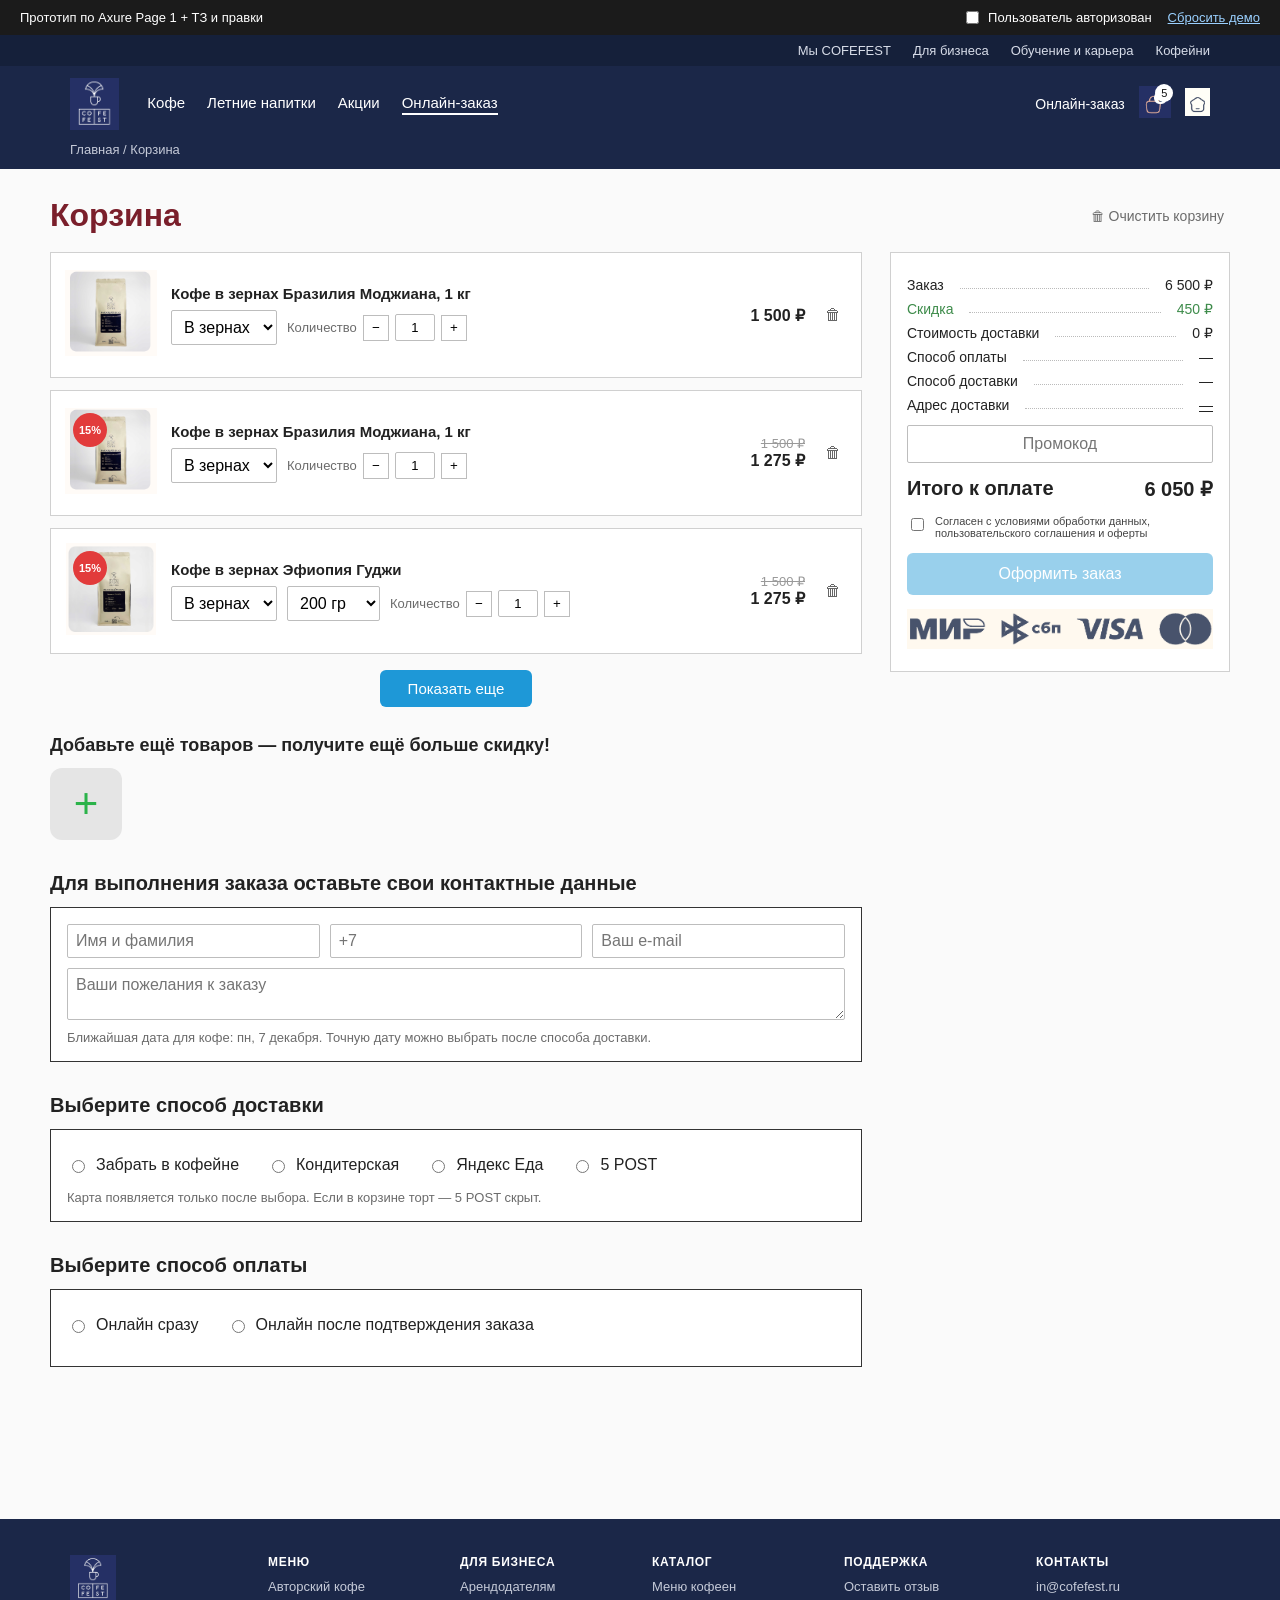
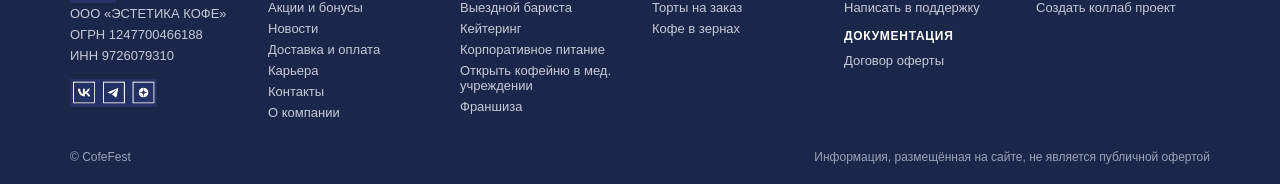
==== cart.html @ 0807df7b "first" ====
<!DOCTYPE html>
<html lang="ru">
<head>
  <meta charset="UTF-8">
  <meta name="viewport" content="width=device-width, initial-scale=1">
  <title>Корзина — CofeFest</title>
  <link rel="stylesheet" href="css/styles.css">
</head>
<body>
  <div class="ax-bar">
    <span>Прототип по Axure Page 1 + ТЗ и правки</span>
    <label><input type="checkbox" id="loggedToggle"> Пользователь авторизован</label>
    <a href="cart.html" id="resetDemo">Сбросить демо</a>
  </div>

  <div class="topbar">
    <div class="wrap">
      <a href="index.html">Мы COFEFEST</a>
      <a href="#">Для бизнеса</a>
      <a href="#">Обучение и карьера</a>
      <a href="#">Кофейни</a>
    </div>
  </div>

  <header class="site-header">
    <div class="wrap">
      <div class="header-main">
        <a class="brand" href="index.html"><img src="assets/logo.png" alt="CofeFest"></a>
        <nav class="main-nav">
          <a href="#">Кофе</a>
          <a href="#">Летние напитки</a>
          <a href="#">Акции</a>
          <a class="active" href="cart.html">Онлайн-заказ</a>
        </nav>
        <div class="header-tools">
          <a class="online-order" href="cart.html">Онлайн-заказ</a>
          <a class="cart-link" href="cart.html">
            <img src="assets/cart-icon.png" alt="Корзина">
            <span class="badge" data-cart-count>0</span>
          </a>
          <a href="index.html"><img src="assets/home-icon.png" alt="Главная"></a>
        </div>
      </div>
      <div class="crumb"><a href="index.html">Главная</a> / Корзина</div>
    </div>
  </header>

  <main class="page wrap">
    <div class="cart-head">
      <h1 class="page-title">Корзина</h1>
      <button class="clear-cart" id="clearCart" type="button">🗑 Очистить корзину</button>
    </div>

    <div class="layout">
      <div>
        <div id="items"></div>
        <button class="show-more hidden" id="showMore" type="button">Показать еще</button>

        <section class="upsell">
          <h2>Добавьте ещё товаров — получите ещё больше скидку!</h2>
          <button class="plus-tile" id="openUpsell" type="button">+</button>
        </section>

        <section class="block" id="contactsBlock">
          <h2>Для выполнения заказа оставьте свои контактные данные</h2>
          <div class="box">
            <div class="grid-3">
              <div class="field"><input id="name" placeholder="Имя и фамилия" required></div>
              <div class="field"><input id="phone" placeholder="+7" required></div>
              <div class="field"><input id="email" type="email" placeholder="Ваш e-mail" required></div>
            </div>
            <div class="field">
              <textarea id="wishes" placeholder="Ваши пожелания к заказу"></textarea>
            </div>
            <p class="hint" id="nearestHint"></p>
            <div id="attachBlock" class="hidden">
              <button class="attach" type="button" onclick="document.getElementById('fileInput').click()">📎 Прикрепить файлы для декора</button>
              <input id="fileInput" type="file" accept=".png,.jpg,.jpeg,.pdf" multiple hidden>
              <p class="hint" id="fileList"></p>
            </div>
          </div>
        </section>

        <section class="block" id="deliveryBlock">
          <h2>Выберите способ доставки</h2>
          <div class="box">
            <div class="methods" id="deliveryMethods"></div>
            <p class="hint">Карта появляется только после выбора. Если в корзине торт — 5 POST скрыт.</p>
            <div id="deliveryExtra"></div>
          </div>
        </section>

        <section class="block" id="paymentBlock">
          <h2>Выберите способ оплаты</h2>
          <div class="box">
            <div class="methods">
              <label class="method">
                <input type="radio" name="payment" value="online_now">
                Онлайн сразу
              </label>
              <label class="method">
                <input type="radio" name="payment" value="online_after">
                Онлайн после подтверждения заказа
              </label>
            </div>
          </div>
          <p class="error" id="formError"></p>
        </section>
      </div>

      <aside id="sidebar" class="sidebar"></aside>
    </div>
  </main>

  <footer class="site-footer">
    <div class="wrap">
      <div class="footer-grid">
        <div>
          <img src="assets/logo.png" alt="CofeFest" style="height:48px">
          <p>ООО «ЭСТЕТИКА КОФЕ»</p>
          <p>ОГРН 1247700466188</p>
          <p>ИНН 9726079310</p>
          <img src="assets/social.png" alt="" style="height:28px;margin-top:10px">
        </div>
        <div>
          <h3>МЕНЮ</h3>
          <a href="#">Авторский кофе</a>
          <a href="#">Акции и бонусы</a>
          <a href="#">Новости</a>
          <a href="#">Доставка и оплата</a>
          <a href="#">Карьера</a>
          <a href="#">Контакты</a>
          <a href="#">О компании</a>
        </div>
        <div>
          <h3>ДЛЯ БИЗНЕСА</h3>
          <a href="#">Арендодателям</a>
          <a href="#">Выездной бариста</a>
          <a href="#">Кейтеринг</a>
          <a href="#">Корпоративное питание</a>
          <a href="#">Открыть кофейню в мед. учреждении</a>
          <a href="#">Франшиза</a>
        </div>
        <div>
          <h3>КАТАЛОГ</h3>
          <a href="#">Меню кофеен</a>
          <a href="#">Торты на заказ</a>
          <a href="#">Кофе в зернах</a>
        </div>
        <div>
          <h3>ПОДДЕРЖКА</h3>
          <a href="#">Оставить отзыв</a>
          <a href="#">Написать в поддержку</a>
          <h3 style="margin-top:14px">ДОКУМЕНТАЦИЯ</h3>
          <a href="#">Договор оферты</a>
        </div>
        <div>
          <h3>КОНТАКТЫ</h3>
          <p>in@cofefest.ru</p>
          <a href="#">Создать коллаб проект</a>
        </div>
      </div>
      <div class="legal">
        <span>© CofeFest</span>
        <span>Информация, размещённая на сайте, не является публичной офертой</span>
      </div>
    </div>
  </footer>

  <div class="modal" id="upsellModal">
    <div class="modal-card">
      <button class="close" id="closeUpsell" type="button">×</button>
      <h2>Акции и распродажа</h2>
      <p class="hint">Карусель. Добавьте «Торты на заказ», чтобы проверить файлы для декора и скрытие 5 POST.</p>
      <div class="carousel">
        <button class="nav-arrow" id="prevSlide" type="button">‹</button>
        <div class="carousel-track" id="carouselTrack"></div>
        <button class="nav-arrow" id="nextSlide" type="button">›</button>
      </div>
    </div>
  </div>

  <script src="js/app.js"></script>
  <script>
    CartApp.bindCart();
    CartApp.renderAll();
  </script>
</body>
</html>
---- css/styles.css ----
:root {
  --navy: #1b2748;
  --navy-2: #15203a;
  --burgundy: #7a1f2b;
  --blue: #1e98d7;
  --blue-hover: #1780b8;
  --green: #3d8b4a;
  --text: #222;
  --muted: #6b6b6b;
  --line: #d0d0d0;
  --bg: #fff;
  --soft: #f6f6f6;
  --danger: #c0392b;
  --shadow: 0 8px 24px rgba(0, 0, 0, .08);
  --radius: 6px;
  --max: 1180px;
}

* { box-sizing: border-box; }
html { scroll-behavior: smooth; }
body {
  margin: 0;
  font-family: Arial, Helvetica, sans-serif;
  color: var(--text);
  background: #fafafa;
}

.ax-bar {
  background: #1b1b1b;
  color: #fff;
  font-size: 13px;
  display: flex;
  justify-content: flex-end;
  align-items: center;
  flex-wrap: wrap;
  gap: 16px;
  padding: 8px 20px;
}
.ax-bar span:first-child { margin-right: auto; }
.ax-bar a { color: #9ad0ff; }
.ax-bar label { display: flex; align-items: center; gap: 6px; cursor: pointer; }

.topbar {
  background: var(--navy-2);
  color: #d7dce8;
  font-size: 13px;
}
.topbar .wrap {
  display: flex;
  justify-content: flex-end;
  gap: 22px;
  padding: 8px 20px;
}
.topbar a { color: #d7dce8; text-decoration: none; }
.topbar a:hover { color: #fff; }

.site-header {
  background: var(--navy);
  color: #fff;
  padding: 12px 0 0;
}
.header-main {
  display: flex;
  align-items: center;
  gap: 28px;
  padding-bottom: 12px;
}
.brand img { height: 52px; display: block; }
.main-nav { display: flex; gap: 22px; flex: 1; }
.main-nav a { color: #fff; text-decoration: none; font-size: 15px; }
.main-nav a.active { border-bottom: 2px solid #fff; padding-bottom: 2px; }
.header-tools { display: flex; align-items: center; gap: 14px; }
.header-tools img { height: 28px; }
.online-order { color: #fff; text-decoration: none; font-size: 14px; white-space: nowrap; }
.cart-link { position: relative; display: block; }
.cart-link img { height: 32px; }
.badge {
  position: absolute;
  right: -2px; top: -2px;
  background: #fff;
  color: #111;
  border-radius: 50%;
  min-width: 18px;
  height: 18px;
  display: inline-grid;
  place-items: center;
  font-size: 11px;
}
.crumb {
  color: #c5cad8;
  font-size: 13px;
  padding: 0 0 12px;
}
.crumb a { color: #c5cad8; text-decoration: none; }

.site-footer {
  background: var(--navy);
  color: #d7dce8;
  padding: 36px 0 20px;
  font-size: 13px;
  margin-top: 40px;
}
.footer-grid {
  display: grid;
  grid-template-columns: 180px repeat(5, 1fr);
  gap: 18px;
}
.site-footer h3 {
  color: #fff;
  font-size: 12px;
  letter-spacing: .06em;
  margin: 0 0 10px;
}
.site-footer a, .site-footer p { color: #c5cad8; text-decoration: none; display: block; margin: 0 0 6px; }
.site-footer .legal { margin-top: 24px; font-size: 12px; color: #9aa3b8; display: flex; justify-content: space-between; gap: 16px; }

.wrap { max-width: var(--max); margin: 0 auto; padding: 0 20px; }
.page { padding: 28px 0 80px; }

h1.page-title {
  margin: 0;
  color: var(--burgundy);
  font-size: 32px;
  font-weight: 700;
}

.cart-head {
  display: flex;
  justify-content: space-between;
  align-items: center;
  margin-bottom: 18px;
}
.clear-cart {
  background: none;
  border: 0;
  color: var(--muted);
  cursor: pointer;
  display: flex;
  align-items: center;
  gap: 6px;
  font-size: 14px;
}
.clear-cart:hover { color: var(--danger); }

.layout {
  display: grid;
  grid-template-columns: minmax(0, 1fr) 340px;
  gap: 28px;
  align-items: start;
}

.item {
  border: 1px solid var(--line);
  background: #fff;
  padding: 14px;
  display: grid;
  grid-template-columns: 92px minmax(0, 1fr) auto auto;
  gap: 14px;
  align-items: center;
  margin-bottom: 12px;
}
.item img {
  width: 92px; height: 92px;
  object-fit: contain;
  background: #fff;
}
.item-title { font-weight: 700; margin: 0 0 8px; font-size: 15px; }
.item-controls { display: flex; flex-wrap: wrap; gap: 10px; align-items: center; }
.item-controls select, .field input, .field textarea, .promo input, .qty input {
  border: 1px solid #bdbdbd;
  border-radius: 2px;
  padding: 7px 8px;
  font: inherit;
  background: #fff;
}
.qty { display: flex; align-items: center; gap: 6px; font-size: 13px; color: var(--muted); }
.qty button {
  width: 26px; height: 26px;
  border: 1px solid #bdbdbd;
  background: #fff;
  cursor: pointer;
}
.qty input { width: 40px; text-align: center; padding: 5px; }
.price-col { text-align: right; min-width: 90px; }
.price { font-weight: 700; font-size: 16px; }
.old { color: #999; text-decoration: line-through; font-size: 13px; display: block; }
.sale-badge {
  position: absolute;
  top: 8px; left: 8px;
  background: #e23b3b;
  color: #fff;
  width: 34px; height: 34px;
  border-radius: 50%;
  display: grid;
  place-items: center;
  font-size: 11px;
  font-weight: 700;
}
.thumb { position: relative; }
.icon-btn {
  background: none;
  border: 0;
  cursor: pointer;
  color: #666;
  font-size: 16px;
}

.show-more {
  display: block;
  margin: 16px auto 8px;
  background: var(--blue);
  color: #fff;
  border: 0;
  border-radius: 6px;
  padding: 10px 28px;
  font-size: 15px;
  cursor: pointer;
}
.show-more:hover { background: var(--blue-hover); }

.upsell {
  margin: 28px 0 8px;
}
.upsell h2 { font-size: 18px; margin: 0 0 12px; }
.plus-tile {
  width: 72px; height: 72px;
  background: #e5e5e5;
  border-radius: 12px;
  border: 0;
  color: #2bb34a;
  font-size: 42px;
  cursor: pointer;
  line-height: 1;
}

.block { margin: 32px 0; }
.block h2 { font-size: 20px; margin: 0 0 12px; }
.box {
  border: 1px solid #333;
  background: #fff;
  padding: 16px;
}
.grid-3 {
  display: grid;
  grid-template-columns: repeat(3, 1fr);
  gap: 10px;
  margin-bottom: 10px;
}
.grid-2 { display: grid; grid-template-columns: 1fr 1fr; gap: 10px; }
.field input, .field textarea { width: 100%; }
.field textarea { min-height: 42px; resize: vertical; }
.date-btn, .attach {
  display: inline-flex;
  align-items: center;
  gap: 8px;
  background: none;
  border: 0;
  cursor: pointer;
  font: inherit;
  padding: 8px 0;
}
.attach { text-decoration: underline; color: #1a5f9e; }
.hint { font-size: 13px; color: var(--muted); margin: 6px 0 0; }
.error { color: var(--danger); font-size: 13px; margin-top: 6px; }

.methods {
  display: flex;
  flex-wrap: wrap;
  gap: 18px 28px;
  margin: 10px 0 16px;
}
.method {
  display: flex;
  align-items: center;
  gap: 8px;
  cursor: pointer;
}
.method input { accent-color: #555; }

.subbox {
  border: 1px solid var(--line);
  padding: 14px;
  background: #fff;
  margin-top: 8px;
}
.map-wrap {
  margin-top: 12px;
  position: relative;
  border: 1px solid var(--line);
  overflow: hidden;
}
.map-wrap img { width: 100%; display: block; min-height: 280px; object-fit: cover; }
.pin {
  position: absolute;
  transform: translate(-50%, -100%);
  cursor: pointer;
  background: none;
  border: 0;
  padding: 0;
}
.pin span {
  display: block;
  width: 22px; height: 22px;
  background: #e8a38a;
  color: #fff;
  border-radius: 50% 50% 50% 0;
  transform: rotate(-45deg);
  box-shadow: 0 2px 6px rgba(0,0,0,.25);
}
.pin.active span { background: #1a7a72; }
.pin-label {
  position: absolute;
  left: 50%;
  top: -28px;
  transform: translateX(-50%);
  background: #111;
  color: #fff;
  font-size: 11px;
  padding: 2px 6px;
  border-radius: 3px;
  white-space: nowrap;
  display: none;
}
.pin:hover .pin-label, .pin.active .pin-label { display: block; }

.sidebar {
  border: 1px solid var(--line);
  background: #fff;
  padding: 16px 16px 18px;
  position: sticky;
  top: 16px;
}
.row {
  display: flex;
  justify-content: space-between;
  gap: 10px;
  font-size: 14px;
  margin: 8px 0;
}
.row .dots {
  flex: 1;
  border-bottom: 1px dotted #bbb;
  margin: 0 6px 4px;
}
.row.green { color: var(--green); }
.row a { color: inherit; }
.promo { margin: 12px 0; }
.promo input { width: 100%; text-align: center; padding: 9px; }
.promo-msg { font-size: 13px; margin-top: 6px; }
.total {
  display: flex;
  justify-content: space-between;
  font-size: 20px;
  font-weight: 700;
  margin: 14px 0;
}
.agree {
  display: flex;
  gap: 8px;
  align-items: flex-start;
  font-size: 11px;
  color: #444;
  margin: 10px 0 14px;
}
.cta {
  width: 100%;
  background: var(--blue);
  color: #fff;
  border: 0;
  border-radius: 6px;
  padding: 12px;
  font-size: 16px;
  cursor: pointer;
}
.cta:hover { background: var(--blue-hover); }
.cta:disabled { opacity: .45; cursor: not-allowed; }
.pay-logos { width: 100%; margin-top: 14px; opacity: .9; }

.modal {
  position: fixed;
  inset: 0;
  background: rgba(0,0,0,.45);
  display: none;
  align-items: center;
  justify-content: center;
  z-index: 20;
  padding: 20px;
}
.modal.open { display: flex; }
.modal-card {
  background: #fff;
  max-width: 920px;
  width: 100%;
  padding: 20px;
  position: relative;
  box-shadow: var(--shadow);
}
.close {
  position: absolute;
  right: 10px; top: 8px;
  border: 0; background: none;
  font-size: 28px;
  cursor: pointer;
}
.carousel {
  display: flex;
  align-items: center;
  gap: 8px;
}
.carousel-track {
  display: flex;
  gap: 10px;
  overflow: hidden;
  flex: 1;
}
.card {
  flex: 0 0 calc(25% - 8px);
  border: 1px solid var(--line);
  padding: 10px;
  background: #fff;
}
.card img { width: 100%; height: 140px; object-fit: contain; }
.card .t { font-size: 13px; min-height: 36px; margin: 8px 0; }
.card .bottom { display: flex; justify-content: space-between; align-items: center; }
.add-btn {
  border: 1px solid #bbb;
  background: #fff;
  border-radius: 4px;
  padding: 5px 8px;
  cursor: pointer;
  font-size: 12px;
}
.nav-arrow {
  border: 0;
  background: none;
  font-size: 28px;
  cursor: pointer;
}

.home-hero {
  max-width: 720px;
  margin: 60px auto;
  background: #fff;
  border: 1px solid var(--line);
  padding: 40px;
  text-align: center;
}
.home-hero h1 { color: var(--burgundy); }
.success {
  max-width: 560px;
  margin: 50px auto;
  background: #fff;
  border: 1px solid var(--line);
  padding: 32px;
}
.hidden { display: none !important; }
.cal {
  position: absolute;
  background: #fff;
  border: 1px solid var(--line);
  padding: 8px;
  display: grid;
  grid-template-columns: repeat(2, 1fr);
  gap: 6px;
  z-index: 5;
  box-shadow: var(--shadow);
}
.cal button {
  border: 1px solid var(--line);
  background: #fff;
  padding: 6px 8px;
  cursor: pointer;
  font-size: 12px;
}
.cal button:hover, .cal button.active { background: var(--blue); color: #fff; border-color: var(--blue); }

.cake-art {
  width: 92px; height: 92px;
  background: linear-gradient(#f3d6c0, #e8b48a);
  display: grid;
  place-items: center;
  font-size: 36px;
}

@media (max-width: 900px) {
  .layout { grid-template-columns: 1fr; }
  .sidebar { position: static; }
  .item { grid-template-columns: 72px 1fr auto; }
  .price-col { grid-column: 2; text-align: left; }
  .grid-3 { grid-template-columns: 1fr; }
  .card { flex: 0 0 calc(50% - 6px); }
  .main-nav, .topbar { display: none; }
  .footer-grid { grid-template-columns: 1fr 1fr; }
}
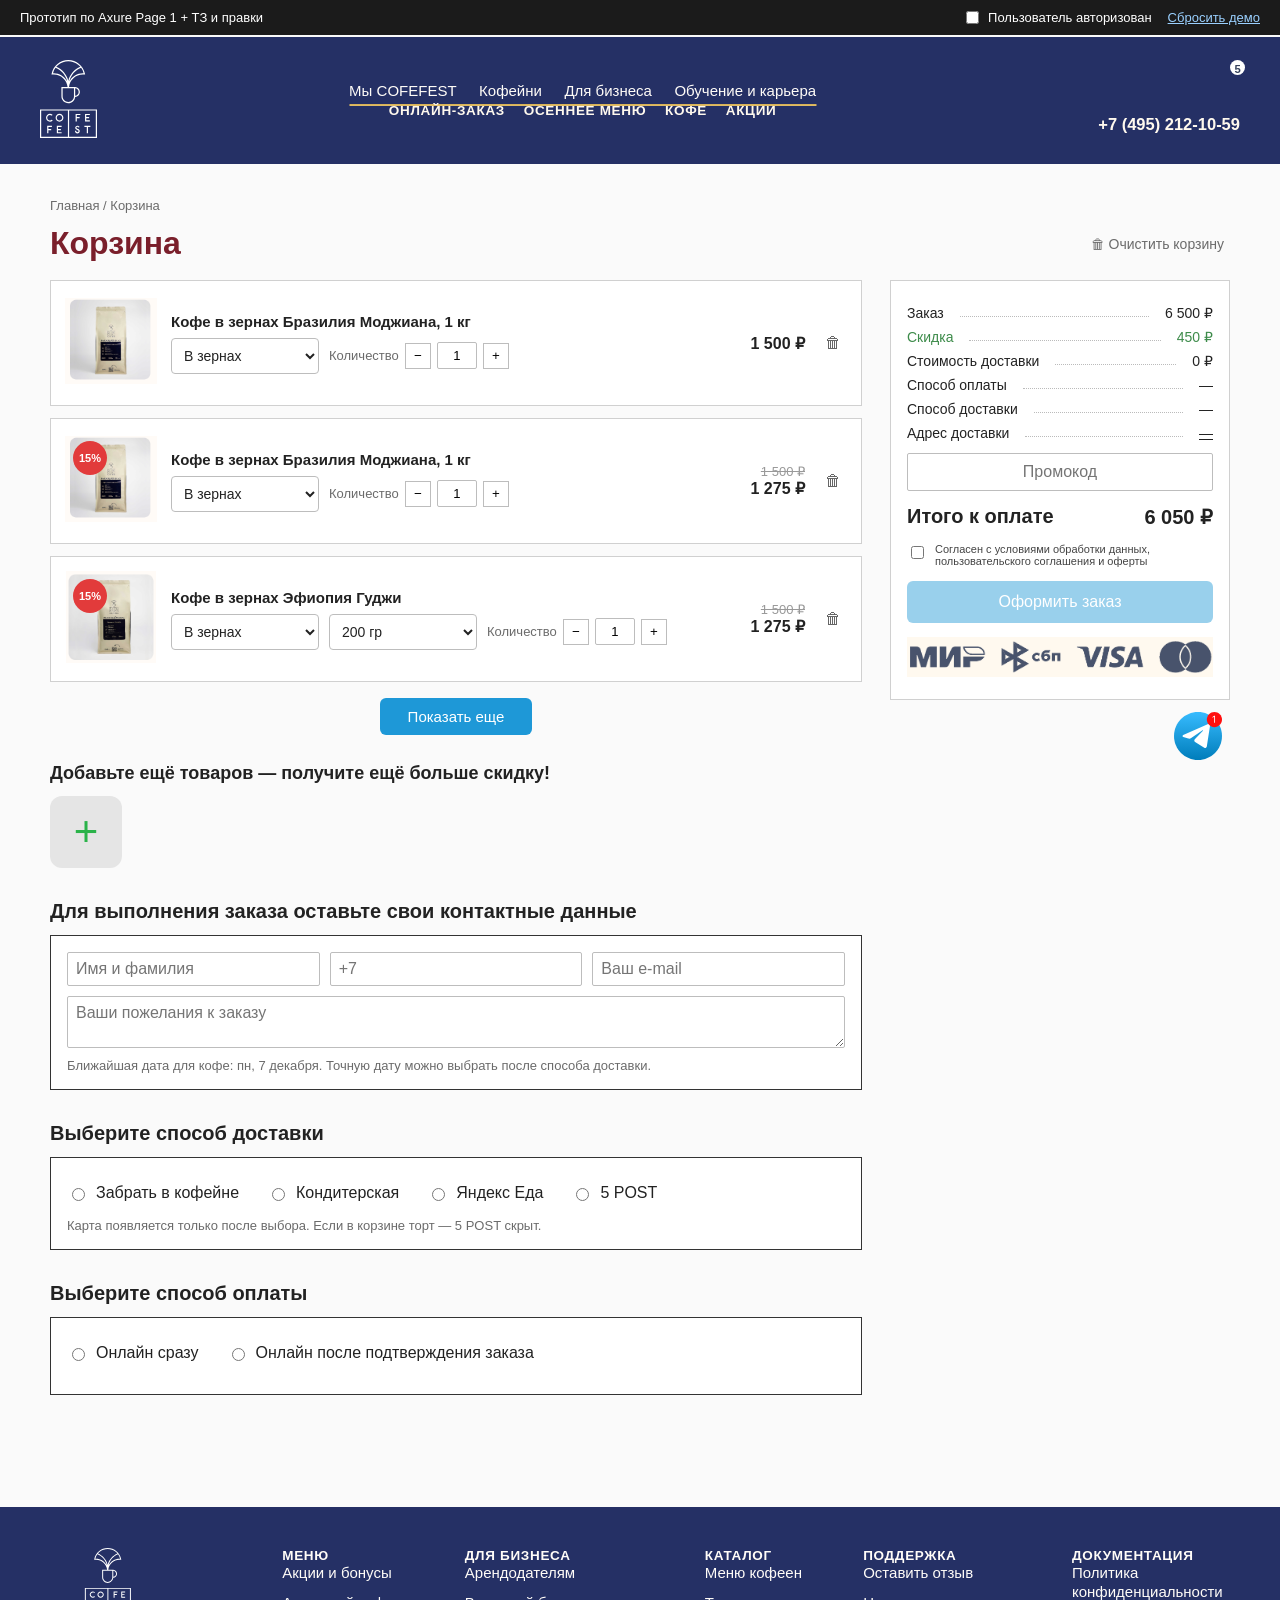
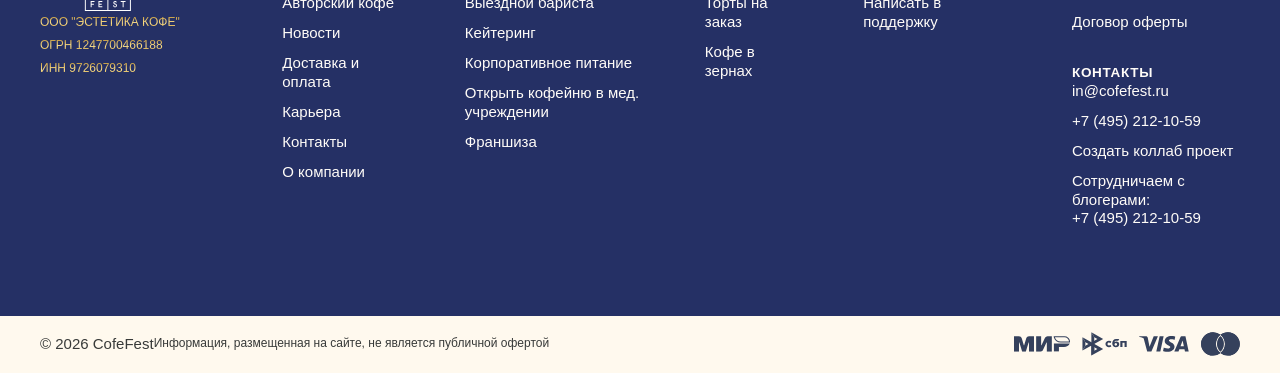
==== commit d1217d90: "Add header and footer components to multiple pages, enhancing layout and navigation" ====
--- a/cart.html
+++ b/cart.html
@@ -5,6 +5,8 @@
   <meta name="viewport" content="width=device-width, initial-scale=1">
   <title>Корзина — CofeFest</title>
   <link rel="stylesheet" href="css/styles.css">
+  <link rel="stylesheet" href="css/header.css">
+  <link rel="stylesheet" href="css/footer.css">
 </head>
 <body>
   <div class="ax-bar">
@@ -13,39 +15,221 @@
     <a href="cart.html" id="resetDemo">Сбросить демо</a>
   </div>
 
-  <div class="topbar">
-    <div class="wrap">
-      <a href="index.html">Мы COFEFEST</a>
-      <a href="#">Для бизнеса</a>
-      <a href="#">Обучение и карьера</a>
-      <a href="#">Кофейни</a>
-    </div>
-  </div>
-
-  <header class="site-header">
-    <div class="wrap">
-      <div class="header-main">
-        <a class="brand" href="index.html"><img src="assets/logo.png" alt="CofeFest"></a>
-        <nav class="main-nav">
-          <a href="#">Кофе</a>
-          <a href="#">Летние напитки</a>
-          <a href="#">Акции</a>
-          <a class="active" href="cart.html">Онлайн-заказ</a>
-        </nav>
-        <div class="header-tools">
-          <a class="online-order" href="cart.html">Онлайн-заказ</a>
-          <a class="cart-link" href="cart.html">
-            <img src="assets/cart-icon.png" alt="Корзина">
-            <span class="badge" data-cart-count>0</span>
-          </a>
-          <a href="index.html"><img src="assets/home-icon.png" alt="Главная"></a>
-        </div>
-      </div>
-      <div class="crumb"><a href="index.html">Главная</a> / Корзина</div>
-    </div>
-  </header>
+<header class="header">
+<div class="container">
+    <button type="button" class="header__burger mobile" alt="Меню" name="Menu">
+        <svg width="28" height="17" viewBox="0 0 28 17" fill="none" xmlns="http://www.w3.org/2000/svg">
+            <path d="M1 8.44336H26" stroke="white" stroke-linecap="round" stroke-linejoin="round"></path>
+            <path d="M1 0.568359H26" stroke="white" stroke-linecap="round" stroke-linejoin="round"></path>
+            <path d="M1 16.3184H26" stroke="white" stroke-linecap="round" stroke-linejoin="round"></path>
+        </svg>
+    </button>
+    <a href="index.html" class="header__logo" title="CofeFest">
+        <svg xmlns="http://www.w3.org/2000/svg" width="57" height="78" viewBox="0 0 57 78" fill="none">
+            <path d="M11.9375 66.957H8.37695V68.9434H11.2021V70.1475H8.37695V73.3701H7.17773V65.751H11.9375V66.957Z" fill="white"></path>
+            <path d="M21.6299 66.9629H18.0332V68.9766H20.8877V70.1904H18.0332V72.1582H21.6299V73.3701H16.8262V65.751H21.6299V66.9629Z" fill="white"></path>
+            <path d="M9.95703 53.7666C10.8598 53.7667 11.7402 54.083 12.4385 54.6562L12.6621 54.8408L11.8125 55.6943L11.6299 55.5518C11.1489 55.1726 10.5698 54.9727 9.95801 54.9727C8.45823 54.9729 7.23828 56.1976 7.23828 57.7031C7.2384 59.2085 8.4583 60.4324 9.95801 60.4326C10.5753 60.4326 11.1842 60.2164 11.667 59.8242V59.8223L11.8486 59.6729L12.6973 60.5254L12.4795 60.7109C11.7738 61.3065 10.8782 61.6356 9.95703 61.6357C7.79554 61.6357 6.0372 59.869 6.03711 57.7012C6.03711 55.5315 7.79548 53.7666 9.95703 53.7666Z" fill="white"></path>
+            <path fill-rule="evenodd" clip-rule="evenodd" d="M19.4961 53.7812C21.6521 53.7812 23.4053 55.5409 23.4053 57.7051C23.405 59.8691 21.65 61.6279 19.4961 61.6279C17.3422 61.6278 15.5881 59.8671 15.5879 57.7051C15.5879 55.541 17.342 53.7814 19.4961 53.7812ZM19.4961 54.9854C18.0018 54.9855 16.7863 56.2062 16.7861 57.7061C16.7861 59.2061 18.0017 60.4276 19.4961 60.4277C20.9905 60.4277 22.207 59.2062 22.207 57.7061C22.2068 56.2061 20.9904 54.9854 19.4961 54.9854Z" fill="white"></path>
+            <path d="M37.376 65.627C38.5443 65.627 39.0514 66.2267 39.4697 66.8408L39.5361 66.9365L38.6514 67.749L38.5703 67.5947C38.3952 67.2618 38.0815 66.8184 37.376 66.8184C36.851 66.8186 36.4259 67.2455 36.4258 67.7725C36.4258 68.2645 36.8842 68.5385 37.3359 68.6885L37.5293 68.7441C38.9425 69.1177 39.7538 69.9793 39.7539 71.1074C39.7539 72.4226 38.6863 73.4922 37.3779 73.4922C36.0679 73.492 35.0029 72.4225 35.0029 71.1074V70.8447H36.1875V71.1074C36.1875 71.7659 36.7202 72.3006 37.376 72.3008C38.032 72.3008 38.5654 71.766 38.5654 71.1074C38.5652 70.331 37.6293 70 37.2256 69.8945C35.9467 69.5579 35.2402 68.8027 35.2402 67.7705C35.2404 66.5888 36.1988 65.6272 37.376 65.627Z" fill="white"></path>
+            <path d="M50.3701 66.9697H47.9854V73.3574H46.7861V66.9697H44.4014V65.7646H50.3701V66.9697Z" fill="white"></path>
+            <path d="M40.3613 55.0977H36.8027V57.085H39.626V58.2891H36.8027V61.5107H35.6016V53.8926H40.3613V55.0977Z" fill="white"></path>
+            <path d="M49.8574 55.1055H46.2607V57.1182H49.1152V58.3311H46.2607V60.2998H49.8574V61.5107H45.0537V53.8926H49.8574V55.1055Z" fill="white"></path>
+            <path fill-rule="evenodd" clip-rule="evenodd" d="M57 49.3936V78H0V49.3936H57ZM1.19922 50.5977V76.7959H27.918V50.5977H1.19922ZM29.1172 50.5977V76.7959H55.8008V50.5977H29.1172Z" fill="white"></path>
+            <path fill-rule="evenodd" clip-rule="evenodd" d="M28.2568 0C36.409 0.000159142 43.4387 5.79714 44.9756 13.7822L44.9736 13.7861L45.1309 14.6035L44.3047 14.5127C43.7999 14.4572 43.2877 14.4297 42.7793 14.4297C35.7051 14.4297 29.6956 19.9271 29.0303 26.9727L34.9131 26.9697C34.9331 26.9698 34.9515 26.9707 34.9697 26.9707L35.1924 26.9805C37.7905 27.1266 39.8827 29.3313 39.8828 31.9541C39.8828 34.5956 37.7739 36.8003 35.1572 36.9297C34.8384 40.4663 31.8519 43.2177 28.3047 43.2178C24.5068 43.2178 21.416 40.115 21.416 36.3008V26.9707H27.5742C26.9106 19.9253 20.9003 14.4278 13.8262 14.4277C13.3176 14.4277 12.8047 14.4552 12.2998 14.5107L11.4746 14.6016L11.6309 13.7842C13.166 5.79701 20.1581 0 28.2568 0ZM22.6396 36.2998C22.6399 39.4349 25.1813 41.9854 28.3047 41.9854C31.4279 41.9852 33.9685 39.4349 33.9688 36.2998V28.1992H22.6396V36.2998ZM35.1924 35.6963C37.1457 35.5538 38.6572 33.9352 38.6572 31.9541C38.6571 29.9713 37.1474 28.3543 35.1924 28.21V35.6963ZM41.1113 7.84473C35.2515 10.1588 30.8531 15.2881 29.3955 21.418C31.9876 16.3862 37.352 13.1147 43.0459 13.2012L43.5957 13.2197C43.1203 11.2906 42.2851 9.48536 41.1113 7.84473ZM15.4844 7.84082C14.3161 9.48145 13.4832 11.2906 13.0078 13.2197C13.145 13.2123 13.2819 13.2068 13.418 13.2031L13.8262 13.1982C19.4206 13.1983 24.6558 16.4551 27.21 21.4141C25.7486 15.2823 21.3479 10.1529 15.4844 7.84082ZM28.2588 1.23047C24.6987 1.23047 21.2064 2.46744 18.4238 4.71289C17.6443 5.34365 16.9179 6.05416 16.2656 6.83105C22.2249 9.30227 26.6829 14.461 28.3047 20.7334C29.9264 14.4648 34.3801 9.30999 40.332 6.83691C39.6741 6.05817 38.944 5.34365 38.1572 4.71289C35.3564 2.46759 31.8426 1.23056 28.2588 1.23047Z" fill="white"></path>
+        </svg>
+    </a>
+    <nav class="header__nav desktop">
+        <ul class="header__top-list">
+            <li class="header__top-list__item">
+                <span class="header__top-list__item-link menu">Мы COFEFEST</span>
+                <nav class="services-popup-list">
+                    <a href="https://cofefest.ru/about-us/" title="О нас"><span>О нас</span></a>
+                    <a href="https://cofefest.ru/news/" title="Новости"><span>Новости</span></a>
+                    <a href="https://cofefest.ru/gallery/" title="Галерея"><span>Галерея</span></a>
+                </nav>
+            </li>
+            <li class="header__top-list__item">
+                <span class="header__top-list__item-link menu">Кофейни</span>
+                <nav class="services-popup-list">
+                    <a href="https://cofefest.ru/menu/" title="Меню"><span>Меню</span></a>
+                    <a href="https://cofefest.ru/menu/avtorskiy-kofe/" title="Авторский кофе"><span>Авторский кофе</span></a>
+                    <a href="https://cofefest.ru/contacts/" title="Наши адреса"><span>Наши адреса</span></a>
+                </nav>
+            </li>
+            <li class="header__top-list__item">
+                <span class="header__top-list__item-link menu">Для бизнеса</span>
+                <nav class="services-popup-list">
+                    <a href="https://cofefest.ru/events/cupping/" title="Каппинг"><span>Каппинг</span></a>
+                    <a href="https://cofefest.ru/business/" title="Для бизнеса"><span>Для бизнеса</span></a>
+                    <a href="https://cofefest.ru/services/franchise/" title="Франшиза"><span>Франшиза</span></a>
+                    <a href="https://cofefest.ru/services/coffee_wholesale/" title="Кофе для бизнеса"><span>Кофе для бизнеса</span></a>
+                    <a href="https://cofefest.ru/services/corpo-food/" title="Корпоративное питание"><span>Корпоративное питание</span></a>
+                    <a href="https://cofefest.ru/services/catering/" title="Кейтеринг"><span>Кейтеринг</span></a>
+                    <a href="https://cofefest.ru/services/barista/" title="Выездной бариста"><span>Выездной бариста</span></a>
+                    <a href="https://cofefest.ru/catalog/kofemashiny/" title="Оборудование"><span>Оборудование</span></a>
+                </nav>
+            </li>
+            <li class="header__top-list__item">
+                <span class="header__top-list__item-link menu">Обучение и карьера</span>
+                <nav class="services-popup-list">
+                    <a href="https://cofefest.ru/jobs/" title="Карьера"><span>Карьера</span></a>
+                </nav>
+            </li>
+        </ul>
+        <div class="header__search-block">
+            <div>
+                <label>
+                    <input class="header__search-input" type="text" placeholder="Поиск">
+                    <button type="button" class="header__search-enter-icon">
+                        <svg class="search-arrow"><use xlink:href="sprite.svg#slim-arrow"></use></svg>
+                    </button>
+                    <button type="button" class="header__search-close-icon">
+                        <svg class="crest"><use xlink:href="sprite.svg#crest"></use></svg>
+                    </button>
+                </label>
+            </div>
+            <div class="header__search-result">
+                <ul class="box-header-search__list"></ul>
+            </div>
+        </div>
+        <ul class="header__bottom-list">
+            <li class="header__bottom-list__item menu">
+                <a href="https://cofefest.ru/catalog/internet-magazin/" class="header__bottom-list__item-link heading5" title="Онлайн-заказ">Онлайн-заказ</a>
+            </li>
+            <li class="header__bottom-list__item menu">
+                <a href="https://cofefest.ru/catalog/osennee-menyu/" class="header__bottom-list__item-link heading5" title="Осеннее меню">Осеннее меню</a>
+            </li>
+            <li class="header__bottom-list__item menu">
+                <a href="https://cofefest.ru/catalog/svezheobzharennyy-kofe/" class="header__bottom-list__item-link heading5" title="Кофе">Кофе</a>
+            </li>
+            <li class="header__bottom-list__item menu">
+                <a href="https://cofefest.ru/stocks/" class="header__bottom-list__item-link heading5" title="Акции">Акции</a>
+            </li>
+        </ul>
+    </nav>
+    <div class="header__right">
+        <div class="header__right-btns-wrapper">
+            <a class="header__tg" href="https://t.me/cofefestsupport" target="_blank" rel="noopener">
+                <svg viewBox="0 0 21 21" xmlns="http://www.w3.org/2000/svg"><path d="M19.6198 2.26307C19.4692 2.13402 19.2859 2.04832 19.0897 2.01527C18.8935 1.98221 18.6919 2.00307 18.5068 2.07557L1.69345 8.62667C1.47366 8.71231 1.28774 8.86623 1.1635 9.0654C1.03927 9.26458 0.98341 9.49829 1.00428 9.73158C1.02515 9.96487 1.12162 10.1852 1.27927 10.3596C1.43691 10.5339 1.64725 10.653 1.87881 10.6989L6.44244 11.6042V17.1911C6.44016 17.406 6.50336 17.6166 6.62377 17.7953C6.74418 17.9741 6.91619 18.1126 7.11729 18.1927C7.25201 18.2487 7.39654 18.2777 7.54259 18.278C7.68531 18.2776 7.82652 18.2491 7.95803 18.1941C8.08954 18.1391 8.20873 18.0587 8.30867 17.9577L10.9138 15.3739L14.7577 18.7288C14.9557 18.9032 15.2114 18.9997 15.4763 19C15.5915 18.9999 15.7059 18.9819 15.8154 18.9466C15.9961 18.8898 16.1586 18.787 16.2867 18.6484C16.4148 18.5099 16.504 18.3404 16.5454 18.157L19.9721 3.32694C20.0168 3.13461 20.0076 2.93381 19.9456 2.74628C19.8835 2.55875 19.7708 2.39165 19.6198 2.26307ZM1.73024 9.66769C1.72117 9.58961 1.73892 9.51079 1.78061 9.44395C1.8223 9.37712 1.8855 9.32619 1.95999 9.29939L17.372 3.29427L6.72233 10.9226L2.02173 9.99019C1.94365 9.97679 1.8724 9.93767 1.81951 9.87915C1.76661 9.82063 1.73516 9.74613 1.73024 9.66769ZM7.7933 17.4466C7.74234 17.4971 7.67741 17.5316 7.60673 17.5455C7.53604 17.5595 7.46278 17.5523 7.39619 17.525C7.32961 17.4976 7.2727 17.4513 7.23266 17.3918C7.19262 17.3324 7.17125 17.2625 7.17125 17.1911V12.1074L10.3656 14.8954L7.7933 17.4466ZM19.2617 3.16546L15.835 17.9955C15.8209 18.0565 15.7911 18.1129 15.7484 18.159C15.7058 18.2052 15.6518 18.2395 15.5917 18.2587C15.5316 18.278 15.4675 18.2814 15.4057 18.2686C15.3439 18.2559 15.2865 18.2275 15.2391 18.1861L7.39037 11.3358L19.2028 2.8746C19.2339 2.91565 19.2553 2.96308 19.2655 3.01341C19.2757 3.06374 19.2744 3.1157 19.2617 3.16546Z"></path></svg>
+            </a>
+            <button type="button" class="header__search desktop" id="header-search">
+                <svg class="search-icon"><use xlink:href="sprite.svg#search-header"></use></svg>
+            </button>
+            <a href="https://cofefest.ru/personal/" class="header__account" title="Аккаунт пользователя">
+                <svg class="profile"><use xlink:href="sprite.svg#profile"></use></svg>
+            </a>
+            <a href="cart.html" class="header__cart" title="Корзина">
+                <svg class="bag"><use xlink:href="sprite.svg#bag"></use></svg>
+                <div class="header__cart-value"><span data-cart-count>0</span></div>
+            </a>
+        </div>
+        <a href="tel:+74952121059" class="header__right-tel-link desktop" title="Контактный телефон">
+            <svg class="phone-icon"><use xlink:href="sprite.svg#phone"></use></svg>
+            <span>+7 (495) 212-10-59</span>
+        </a>
+    </div>
+    <div class="header__burger-menu mobile">
+        <div class="search-block search-block--long">
+            <div>
+                <input class="search-block__input" type="text" placeholder="Поиск">
+            </div>
+        </div>
+        <div class="burger-menu__accordion accordion">
+            <div class="acc-item">
+                <div class="acc-head">
+                    <p class="heading4">Интернет-магазин</p>
+                    <svg class="arrow"><use xlink:href="sprite.svg#arrow"></use></svg>
+                </div>
+                <div class="acc-content menu">
+                    <div class="content">
+                        <a href="https://cofefest.ru/catalog/internet-magazin/" title="Интернет-магазин" class="burger-menu__link">Интернет-магазин</a>
+                    </div>
+                </div>
+            </div>
+            <div class="acc-item">
+                <div class="acc-head">
+                    <p class="heading4">Адреса кофеен</p>
+                    <svg class="arrow"><use xlink:href="sprite.svg#arrow"></use></svg>
+                </div>
+                <div class="acc-content menu">
+                    <div class="content">
+                        <a href="https://cofefest.ru/contacts/" title="Адреса кофеен" class="burger-menu__link">Адреса кофеен</a>
+                    </div>
+                </div>
+            </div>
+            <div class="acc-item">
+                <div class="acc-head">
+                    <p class="heading4">Акции</p>
+                    <svg class="arrow"><use xlink:href="sprite.svg#arrow"></use></svg>
+                </div>
+                <div class="acc-content menu">
+                    <div class="content">
+                        <a href="https://cofefest.ru/stocks/" title="Акции" class="burger-menu__link">Акции</a>
+                    </div>
+                </div>
+            </div>
+            <div class="acc-item">
+                <div class="acc-head">
+                    <p class="heading4">О компании</p>
+                    <svg class="arrow"><use xlink:href="sprite.svg#arrow"></use></svg>
+                </div>
+                <div class="acc-content menu">
+                    <div class="content">
+                        <a href="https://cofefest.ru/authors_coffee/" title="Авторский кофе" class="burger-menu__link">Авторский кофе</a>
+                        <a href="https://cofefest.ru/about-us/" title="О нас" class="burger-menu__link">О нас</a>
+                        <a href="https://cofefest.ru/news/" title="Новости" class="burger-menu__link">Новости</a>
+                        <a href="https://cofefest.ru/jobs/" title="Карьера" class="burger-menu__link">Карьера</a>
+                        <a href="https://cofefest.ru/shipping-and-payment/" title="Доставка и оплата" class="burger-menu__link">Доставка и оплата</a>
+                    </div>
+                </div>
+            </div>
+            <div class="acc-item">
+                <div class="acc-head">
+                    <p class="heading4">Услуги</p>
+                    <svg class="arrow"><use xlink:href="sprite.svg#arrow"></use></svg>
+                </div>
+                <div class="acc-content menu">
+                    <div class="content">
+                        <a href="https://cofefest.ru/events/cupping/" title="Каппинг" class="burger-menu__link">Каппинг</a>
+                        <a href="https://cofefest.ru/services/franchise/" title="Франшиза" class="burger-menu__link">Франшиза</a>
+                        <a href="https://cofefest.ru/business/" title="Для бизнеса" class="burger-menu__link">Для бизнеса</a>
+                        <a href="https://cofefest.ru/services/coffee_wholesale/" title="Кофе для бизнеса" class="burger-menu__link">Кофе для бизнеса</a>
+                        <a href="https://cofefest.ru/services/corpo-food/" title="Корпоративное питание" class="burger-menu__link">Корпоративное питание</a>
+                        <a href="https://cofefest.ru/services/catering/" title="Кейтеринг" class="burger-menu__link">Кейтеринг</a>
+                        <a href="https://cofefest.ru/services/barista/" title="Выездной бариста" class="burger-menu__link">Выездной бариста</a>
+                        <a href="https://cofefest.ru/catalog/kofemashiny/" title="Оборудование" class="burger-menu__link">Оборудование</a>
+                    </div>
+                </div>
+            </div>
+            <div class="acc-item">
+                <div class="acc-head">
+                    <p class="heading4">Меню кофеен</p>
+                    <svg class="arrow"><use xlink:href="sprite.svg#arrow"></use></svg>
+                </div>
+                <div class="acc-content menu">
+                    <div class="content">
+                        <a href="https://cofefest.ru/menu/" title="Меню кофеен" class="burger-menu__link">Меню кофеен</a>
+                    </div>
+                </div>
+            </div>
+            <div class="acc-item">
+                <div class="acc-head">
+                    <p class="heading4">Кофе в зёрнах</p>
+                    <svg class="arrow"><use xlink:href="sprite.svg#arrow"></use></svg>
+                </div>
+                <div class="acc-content menu">
+                    <div class="content">
+                        <a href="https://cofefest.ru/catalog/zernovoy-kofe-1-kg/" title="Кофе зерновой" class="burger-menu__link">Кофе зерновой</a>
+                    </div>
+                </div>
+            </div>
+        </div>
+    </div>
+</div>
+</header>
 
   <main class="page wrap">
+    <div class="crumb"><a href="index.html">Главная</a> / Корзина</div>
     <div class="cart-head">
       <h1 class="page-title">Корзина</h1>
       <button class="clear-cart" id="clearCart" type="button">🗑 Очистить корзину</button>
@@ -112,60 +296,190 @@
     </div>
   </main>
 
-  <footer class="site-footer">
-    <div class="wrap">
-      <div class="footer-grid">
-        <div>
-          <img src="assets/logo.png" alt="CofeFest" style="height:48px">
-          <p>ООО «ЭСТЕТИКА КОФЕ»</p>
-          <p>ОГРН 1247700466188</p>
-          <p>ИНН 9726079310</p>
-          <img src="assets/social.png" alt="" style="height:28px;margin-top:10px">
-        </div>
-        <div>
-          <h3>МЕНЮ</h3>
-          <a href="#">Авторский кофе</a>
-          <a href="#">Акции и бонусы</a>
-          <a href="#">Новости</a>
-          <a href="#">Доставка и оплата</a>
-          <a href="#">Карьера</a>
-          <a href="#">Контакты</a>
-          <a href="#">О компании</a>
-        </div>
-        <div>
-          <h3>ДЛЯ БИЗНЕСА</h3>
-          <a href="#">Арендодателям</a>
-          <a href="#">Выездной бариста</a>
-          <a href="#">Кейтеринг</a>
-          <a href="#">Корпоративное питание</a>
-          <a href="#">Открыть кофейню в мед. учреждении</a>
-          <a href="#">Франшиза</a>
-        </div>
-        <div>
-          <h3>КАТАЛОГ</h3>
-          <a href="#">Меню кофеен</a>
-          <a href="#">Торты на заказ</a>
-          <a href="#">Кофе в зернах</a>
-        </div>
-        <div>
-          <h3>ПОДДЕРЖКА</h3>
-          <a href="#">Оставить отзыв</a>
-          <a href="#">Написать в поддержку</a>
-          <h3 style="margin-top:14px">ДОКУМЕНТАЦИЯ</h3>
-          <a href="#">Договор оферты</a>
-        </div>
-        <div>
-          <h3>КОНТАКТЫ</h3>
-          <p>in@cofefest.ru</p>
-          <a href="#">Создать коллаб проект</a>
-        </div>
-      </div>
-      <div class="legal">
-        <span>© CofeFest</span>
-        <span>Информация, размещённая на сайте, не является публичной офертой</span>
-      </div>
-    </div>
-  </footer>
+  <footer class="footer">
+    <div class="footer__top">
+        <div class="container">
+        <div class="footer__info">
+                        <a href="index.html" class="footer__top-logo" title="CofeFest">
+                <svg xmlns="http://www.w3.org/2000/svg" width="57" height="78" viewBox="0 0 57 78" fill="none">
+                    <path d="M11.9375 66.957H8.37695V68.9434H11.2021V70.1475H8.37695V73.3701H7.17773V65.751H11.9375V66.957Z" fill="white"></path>
+                    <path d="M21.6299 66.9629H18.0332V68.9766H20.8877V70.1904H18.0332V72.1582H21.6299V73.3701H16.8262V65.751H21.6299V66.9629Z" fill="white"></path>
+                    <path d="M9.95703 53.7666C10.8598 53.7667 11.7402 54.083 12.4385 54.6562L12.6621 54.8408L11.8125 55.6943L11.6299 55.5518C11.1489 55.1726 10.5698 54.9727 9.95801 54.9727C8.45823 54.9729 7.23828 56.1976 7.23828 57.7031C7.2384 59.2085 8.4583 60.4324 9.95801 60.4326C10.5753 60.4326 11.1842 60.2164 11.667 59.8242V59.8223L11.8486 59.6729L12.6973 60.5254L12.4795 60.7109C11.7738 61.3065 10.8782 61.6356 9.95703 61.6357C7.79554 61.6357 6.0372 59.869 6.03711 57.7012C6.03711 55.5315 7.79548 53.7666 9.95703 53.7666Z" fill="white"></path>
+                    <path fill-rule="evenodd" clip-rule="evenodd" d="M19.4961 53.7812C21.6521 53.7812 23.4053 55.5409 23.4053 57.7051C23.405 59.8691 21.65 61.6279 19.4961 61.6279C17.3422 61.6278 15.5881 59.8671 15.5879 57.7051C15.5879 55.541 17.342 53.7814 19.4961 53.7812ZM19.4961 54.9854C18.0018 54.9855 16.7863 56.2062 16.7861 57.7061C16.7861 59.2061 18.0017 60.4276 19.4961 60.4277C20.9905 60.4277 22.207 59.2062 22.207 57.7061C22.2068 56.2061 20.9904 54.9854 19.4961 54.9854Z" fill="white"></path>
+                    <path d="M37.376 65.627C38.5443 65.627 39.0514 66.2267 39.4697 66.8408L39.5361 66.9365L38.6514 67.749L38.5703 67.5947C38.3952 67.2618 38.0815 66.8184 37.376 66.8184C36.851 66.8186 36.4259 67.2455 36.4258 67.7725C36.4258 68.2645 36.8842 68.5385 37.3359 68.6885L37.5293 68.7441C38.9425 69.1177 39.7538 69.9793 39.7539 71.1074C39.7539 72.4226 38.6863 73.4922 37.3779 73.4922C36.0679 73.492 35.0029 72.4225 35.0029 71.1074V70.8447H36.1875V71.1074C36.1875 71.7659 36.7202 72.3006 37.376 72.3008C38.032 72.3008 38.5654 71.766 38.5654 71.1074C38.5652 70.331 37.6293 70 37.2256 69.8945C35.9467 69.5579 35.2402 68.8027 35.2402 67.7705C35.2404 66.5888 36.1988 65.6272 37.376 65.627Z" fill="white"></path>
+                    <path d="M50.3701 66.9697H47.9854V73.3574H46.7861V66.9697H44.4014V65.7646H50.3701V66.9697Z" fill="white"></path>
+                    <path d="M40.3613 55.0977H36.8027V57.085H39.626V58.2891H36.8027V61.5107H35.6016V53.8926H40.3613V55.0977Z" fill="white"></path>
+                    <path d="M49.8574 55.1055H46.2607V57.1182H49.1152V58.3311H46.2607V60.2998H49.8574V61.5107H45.0537V53.8926H49.8574V55.1055Z" fill="white"></path>
+                    <path fill-rule="evenodd" clip-rule="evenodd" d="M57 49.3936V78H0V49.3936H57ZM1.19922 50.5977V76.7959H27.918V50.5977H1.19922ZM29.1172 50.5977V76.7959H55.8008V50.5977H29.1172Z" fill="white"></path>
+                    <path fill-rule="evenodd" clip-rule="evenodd" d="M28.2568 0C36.409 0.000159142 43.4387 5.79714 44.9756 13.7822L44.9736 13.7861L45.1309 14.6035L44.3047 14.5127C43.7999 14.4572 43.2877 14.4297 42.7793 14.4297C35.7051 14.4297 29.6956 19.9271 29.0303 26.9727L34.9131 26.9697C34.9331 26.9698 34.9515 26.9707 34.9697 26.9707L35.1924 26.9805C37.7905 27.1266 39.8827 29.3313 39.8828 31.9541C39.8828 34.5956 37.7739 36.8003 35.1572 36.9297C34.8384 40.4663 31.8519 43.2177 28.3047 43.2178C24.5068 43.2178 21.416 40.115 21.416 36.3008V26.9707H27.5742C26.9106 19.9253 20.9003 14.4278 13.8262 14.4277C13.3176 14.4277 12.8047 14.4552 12.2998 14.5107L11.4746 14.6016L11.6309 13.7842C13.166 5.79701 20.1581 0 28.2568 0ZM22.6396 36.2998C22.6399 39.4349 25.1813 41.9854 28.3047 41.9854C31.4279 41.9852 33.9685 39.4349 33.9688 36.2998V28.1992H22.6396V36.2998ZM35.1924 35.6963C37.1457 35.5538 38.6572 33.9352 38.6572 31.9541C38.6571 29.9713 37.1474 28.3543 35.1924 28.21V35.6963ZM41.1113 7.84473C35.2515 10.1588 30.8531 15.2881 29.3955 21.418C31.9876 16.3862 37.352 13.1147 43.0459 13.2012L43.5957 13.2197C43.1203 11.2906 42.2851 9.48536 41.1113 7.84473ZM15.4844 7.84082C14.3161 9.48145 13.4832 11.2906 13.0078 13.2197C13.145 13.2123 13.2819 13.2068 13.418 13.2031L13.8262 13.1982C19.4206 13.1983 24.6558 16.4551 27.21 21.4141C25.7486 15.2823 21.3479 10.1529 15.4844 7.84082ZM28.2588 1.23047C24.6987 1.23047 21.2064 2.46744 18.4238 4.71289C17.6443 5.34365 16.9179 6.05416 16.2656 6.83105C22.2249 9.30227 26.6829 14.461 28.3047 20.7334C29.9264 14.4648 34.3801 9.30999 40.332 6.83691C39.6741 6.05817 38.944 5.34365 38.1572 4.71289C35.3564 2.46759 31.8426 1.23056 28.2588 1.23047Z" fill="white"></path>
+                </svg>
+            </a>
+                        <ul class="footer__info-list">
+                <li>ООО "ЭСТЕТИКА КОФЕ"</li>
+<li>ОГРН 1247700466188</li>
+<li>ИНН 9726079310</li>            </ul>
+            </div>
+                        <div class="footer__top-block block1">
+                <p class="footer__top-block__heading heading5">Меню</p>
+                <ul class="footer__top-block__list">
+                                        <li class="footer__top-block__list-item">
+                                                                                    <a id="" href="https://cofefest.ru/stocks/" title="Акции и бонусы" class="menu">Акции и бонусы</a>
+                                                                        </li>
+                                        <li class="footer__top-block__list-item">
+                                                                                    <a id="" href="https://cofefest.ru/menu/avtorskiy-kofe/" title="Авторский кофе" class="menu">Авторский кофе</a>
+                                                                        </li>
+                                        <li class="footer__top-block__list-item">
+                                                                                    <a id="" href="https://cofefest.ru/news/" title="Новости" class="menu">Новости</a>
+                                                                        </li>
+                                        <li class="footer__top-block__list-item">
+                                                                                    <a id="" href="https://cofefest.ru/shipping-and-payment/" title="Доставка и оплата" class="menu">Доставка и оплата</a>
+                                                                        </li>
+                                        <li class="footer__top-block__list-item">
+                                                                                    <a id="" href="https://cofefest.ru/jobs/" title="Карьера" class="menu">Карьера</a>
+                                                                        </li>
+                                        <li class="footer__top-block__list-item">
+                                                                                    <a id="" href="https://cofefest.ru/contacts/" title="Контакты" class="menu">Контакты</a>
+                                                                        </li>
+                                        <li class="footer__top-block__list-item">
+                                                                                    <a id="" href="https://cofefest.ru/about-us/" title="О компании" class="menu">О компании</a>
+                                                                        </li>
+                                    </ul>
+                            </div>
+                            <div class="footer__top-block block2">
+                <p class="footer__top-block__heading heading5">Для Бизнеса</p>
+                <ul class="footer__top-block__list">
+                                        <li class="footer__top-block__list-item">
+                                                                                    <a id="" href="https://cofefest.ru/business/" title="Арендодателям" class="menu">Арендодателям</a>
+                                                                        </li>
+                                        <li class="footer__top-block__list-item">
+                                                                                    <a id="" href="https://cofefest.ru/services/barista/" title="Выездной бариста" class="menu">Выездной бариста</a>
+                                                                        </li>
+                                        <li class="footer__top-block__list-item">
+                                                                                    <a id="" href="https://cofefest.ru/services/catering/" title="Кейтеринг" class="menu">Кейтеринг</a>
+                                                                        </li>
+                                        <li class="footer__top-block__list-item">
+                                                                                    <a id="" href="https://cofefest.ru/services/corpo-food/" title="Корпоративное питание" class="menu">Корпоративное питание</a>
+                                                                        </li>
+                                        <li class="footer__top-block__list-item">
+                                                                                    <a id="" href="https://cofefest.ru/business/" title="Открыть кофейню в мед. учреждении" class="menu">Открыть кофейню в мед. учреждении</a>
+                                                                        </li>
+                                        <li class="footer__top-block__list-item">
+                                                                                    <a id="" href="https://cofefest.ru/services/franchise/" title="Франшиза" class="menu">Франшиза</a>
+                                                                        </li>
+                                    </ul>
+                            </div>
+                            <div class="footer__top-block block3">
+                <p class="footer__top-block__heading heading5">Каталог</p>
+                <ul class="footer__top-block__list">
+                                        <li class="footer__top-block__list-item">
+                                                                                    <a id="" href="https://cofefest.ru/menu/" title="Меню кофеен" class="menu">Меню кофеен</a>
+                                                                        </li>
+                                        <li class="footer__top-block__list-item">
+                                                                                    <a id="" href="https://cofefest.ru/catalog/torty-na-zakaz/" title="Торты на заказ" class="menu">Торты на заказ</a>
+                                                                        </li>
+                                        <li class="footer__top-block__list-item">
+                                                                                    <a id="" href="https://cofefest.ru/catalog/internet-magazin/#svezheobzharennyy-kofe" title="Кофе в зернах" class="menu">Кофе в зернах</a>
+                                                                        </li>
+                                    </ul>
+                            </div>
+                            <div class="footer__top-block block4">
+                <p class="footer__top-block__heading heading5">Поддержка</p>
+                <ul class="footer__top-block__list">
+                                        <li class="footer__top-block__list-item">
+                                                                                    <a id="text-us" href="#" title="Оставить отзыв" class="menu">Оставить отзыв</a>
+                                                                        </li>
+                                        <li class="footer__top-block__list-item">
+                                                                                    <a id="text-us" href="#" title="Написать в поддержку" class="menu">Написать в поддержку</a>
+                                                                        </li>
+                                    </ul>
+                            </div>
+                            <div class="footer__top-right">
+                                <div class="footer__top-block block6">
+                    <p class="footer__top-block__heading heading5">Документация</p>
+                    <ul class="footer__top-block__list">
+                                                <li class="footer__top-block__list-item">
+                                                        <a href="https://cofefest.ru/upload/iblock/f77/sqdzjs06n6tulz9ggl7v3mfnx6jhd852.pdf" target="_blank" class="menu" title="Политика конфиденциальности">Политика конфиденциальности</a>
+                                                    </li>
+                                                <li class="footer__top-block__list-item">
+                                                        <a href="https://cofefest.ru/upload/iblock/92c/dfxg22h7ixfvn010tc70v5wwu5s9t4zz.pdf" target="_blank" class="menu" title="Договор оферты">Договор оферты</a>
+                                                    </li>
+                                            </ul>
+                </div>                <div class="footer__top-block block5">
+                    <p class="footer__top-block__heading heading5">Контакты</p>
+                    <ul class="footer__top-block__list">
+                                                <li class="footer__top-block__list-item">
+                                                        <a href="mailto:in@cofefest.ru" target="_blank" class="menu" title="in@cofefest.ru">in@cofefest.ru</a>
+                                                    </li>
+                                                <li class="footer__top-block__list-item">
+                                                        <a href="tel:+74952121059" target="_blank" class="menu" title="+7 (495) 212-10-59">+7 (495) 212-10-59</a>
+                                                    </li>
+                                                <li class="footer__top-block__list-item">
+                                                        <a href="mailto:in@cofefest.ru" target="_blank" class="menu" title="Создать коллаб проект ">Создать коллаб проект </a>
+                                                    </li>
+                                                <li class="footer__top-block__list-item">
+                                                        <a href="tel:+74952121059" target="_blank" class="menu" title="Сотрудничаем с блогерами: <br>+7 (495) 212-10-59</br><br>">Сотрудничаем с блогерами: <br>+7 (495) 212-10-59</br><br></a>
+                                                    </li>
+                                            </ul>
+                </div>            </div>
+                   <ul class="footer__top-social">
+                   <li class="footer__top-social__item">
+                    <a href="https://rutube.ru/channel/65639700" target="_blank" title="rutube" class="footer__top-social__item-link">
+                        <!--svg class="icon-link">
+                            <use xlink:href="https://cofefest.ru/sprite.svg#youtube" />
+                        </svg>-->
+                    </a>
+                </li>	
+
+                <li class="footer__top-social__item">
+                    <a href="https://vk.com/cofefest" target="_blank" title="vk" class="footer__top-social__item-link">
+                        <svg>
+                            <use xlink:href="https://cofefest.ru/sprite.svg#vk" />
+                        </svg>
+                    </a>
+                </li>
+                <li class="footer__top-social__item">
+                    <a href="https://t.me/cofefest" target="_blank" title="telegram" class="footer__top-social__item-link">
+                        <svg class="icon-link telegram">
+                            <use xlink:href="https://cofefest.ru/sprite.svg#telegram" />
+                        </svg>
+                    </a>
+                </li>
+                <li class="footer__top-social__item">
+                    <a href="https://dzen.ru/cofefest" target="_blank" title="dzen" class="footer__top-social__item-link">
+                        <svg class="icon-link">
+                            <use xlink:href="https://cofefest.ru/sprite.svg#dzen" />
+                        </svg>
+                    </a>
+                </li>
+            </ul>
+        </div>
+    </div>
+    <div class="footer__bottom menu">
+        <div class="container">
+            <p class="footer__bottom-left">© 2026 CofeFest</p>
+            <p class="footer__bottom-center">Информация, размещенная на сайте, не является публичной офертой</p>
+            <img src="assets/pay-logos-footer.svg" alt="logo" class="footer__bottom-logos">
+        </div>
+    </div>
+        <a class="whatsapp" href="https://t.me/cofefestsupport">
+    <div class="chat-container">
+        <div class="message">
+            <svg width="76" height="76" viewBox="0 0 76 76" fill="none" xmlns="http://www.w3.org/2000/svg">
+            <path d="M38 76C58.9868 76 76 58.9868 76 38C76 17.0132 58.9868 0 38 0C17.0132 0 0 17.0132 0 38C0 58.9868 17.0132 76 38 76Z" fill="url(#paint0_linear_25_31)"/>
+            <path d="M56.9636 22.281C57.3018 20.0947 55.2232 18.3691 53.2792 19.2226L14.5616 36.2216C13.1676 36.8337 13.2696 38.9454 14.7154 39.4057L22.6998 41.9485C24.2239 42.4338 25.8739 42.1827 27.2047 41.2634L45.2064 28.8265C45.7493 28.4514 46.341 29.2234 45.8771 29.7013L32.9191 43.0611C31.6621 44.3571 31.9116 46.5533 33.4237 47.5014L47.9316 56.5991C49.5588 57.6194 51.652 56.5945 51.9563 54.628L56.9636 22.281Z" fill="white"/>
+                                    <path d="M64 24C70.6274 24 76 18.6274 76 12C76 5.37258 70.6274 0 64 0C57.3726 0 52 5.37258 52 12C52 18.6274 57.3726 24 64 24Z" fill="#FF0F0F"/>
+                    <path d="M64.9645 6.0909V17H63.6435V7.4759H63.5795L60.9162 9.2443V7.902L63.6435 6.0909H64.9645Z" fill="white"/>
+                                <defs>
+                <linearGradient id="paint0_linear_25_31" x1="38" y1="0" x2="38" y2="76" gradientUnits="userSpaceOnUse">
+                <stop stop-color="#37BBFE"/>
+                <stop offset="1" stop-color="#007DBB"/>
+                </linearGradient>
+                </defs>
+            </svg>
+        </div>
+    </div>
+    </a>
+</footer>
 
   <div class="modal" id="upsellModal">
     <div class="modal-card">
@@ -180,6 +494,7 @@
     </div>
   </div>
 
+    <script src="js/header.js"></script>
   <script src="js/app.js"></script>
   <script>
     CartApp.bindCart();
--- a/css/styles.css
+++ b/css/styles.css
@@ -21,8 +21,10 @@
 body {
   margin: 0;
   font-family: Arial, Helvetica, sans-serif;
+  font-size: 16px;
   color: var(--text);
   background: #fafafa;
+  padding-top: 170px;
 }
 
 .ax-bar {
@@ -35,84 +37,25 @@
   flex-wrap: wrap;
   gap: 16px;
   padding: 8px 20px;
+  position: fixed;
+  top: 0;
+  left: 0;
+  right: 0;
+  z-index: 30;
+}
+.header {
+  top: 37px !important;
 }
 .ax-bar span:first-child { margin-right: auto; }
 .ax-bar a { color: #9ad0ff; }
 .ax-bar label { display: flex; align-items: center; gap: 6px; cursor: pointer; }
 
-.topbar {
-  background: var(--navy-2);
-  color: #d7dce8;
-  font-size: 13px;
-}
-.topbar .wrap {
-  display: flex;
-  justify-content: flex-end;
-  gap: 22px;
-  padding: 8px 20px;
-}
-.topbar a { color: #d7dce8; text-decoration: none; }
-.topbar a:hover { color: #fff; }
-
-.site-header {
-  background: var(--navy);
-  color: #fff;
-  padding: 12px 0 0;
-}
-.header-main {
-  display: flex;
-  align-items: center;
-  gap: 28px;
-  padding-bottom: 12px;
-}
-.brand img { height: 52px; display: block; }
-.main-nav { display: flex; gap: 22px; flex: 1; }
-.main-nav a { color: #fff; text-decoration: none; font-size: 15px; }
-.main-nav a.active { border-bottom: 2px solid #fff; padding-bottom: 2px; }
-.header-tools { display: flex; align-items: center; gap: 14px; }
-.header-tools img { height: 28px; }
-.online-order { color: #fff; text-decoration: none; font-size: 14px; white-space: nowrap; }
-.cart-link { position: relative; display: block; }
-.cart-link img { height: 32px; }
-.badge {
-  position: absolute;
-  right: -2px; top: -2px;
-  background: #fff;
-  color: #111;
-  border-radius: 50%;
-  min-width: 18px;
-  height: 18px;
-  display: inline-grid;
-  place-items: center;
-  font-size: 11px;
-}
 .crumb {
-  color: #c5cad8;
+  color: #6b6b6b;
   font-size: 13px;
   padding: 0 0 12px;
 }
-.crumb a { color: #c5cad8; text-decoration: none; }
-
-.site-footer {
-  background: var(--navy);
-  color: #d7dce8;
-  padding: 36px 0 20px;
-  font-size: 13px;
-  margin-top: 40px;
-}
-.footer-grid {
-  display: grid;
-  grid-template-columns: 180px repeat(5, 1fr);
-  gap: 18px;
-}
-.site-footer h3 {
-  color: #fff;
-  font-size: 12px;
-  letter-spacing: .06em;
-  margin: 0 0 10px;
-}
-.site-footer a, .site-footer p { color: #c5cad8; text-decoration: none; display: block; margin: 0 0 6px; }
-.site-footer .legal { margin-top: 24px; font-size: 12px; color: #9aa3b8; display: flex; justify-content: space-between; gap: 16px; }
+.crumb a { color: #6b6b6b; text-decoration: none; }
 
 .wrap { max-width: var(--max); margin: 0 auto; padding: 0 20px; }
 .page { padding: 28px 0 80px; }
@@ -166,7 +109,26 @@
 }
 .item-title { font-weight: 700; margin: 0 0 8px; font-size: 15px; }
 .item-controls { display: flex; flex-wrap: wrap; gap: 10px; align-items: center; }
-.item-controls select, .field input, .field textarea, .promo input, .qty input {
+.item-controls select.opt-select {
+  appearance: auto;
+  -webkit-appearance: menulist;
+  -moz-appearance: menulist;
+  min-width: 148px;
+  height: 36px;
+  padding: 6px 8px;
+  border: 1px solid #bdbdbd;
+  border-radius: 4px;
+  background: #fff;
+  color: #222;
+  font-size: 14px;
+  line-height: 1.2;
+  cursor: pointer;
+}
+.item-controls select.opt-select:focus {
+  outline: 2px solid #1e98d7;
+  outline-offset: 1px;
+}
+.field input, .field textarea, .promo input, .qty input {
   border: 1px solid #bdbdbd;
   border-radius: 2px;
   padding: 7px 8px;
@@ -328,7 +290,7 @@
   background: #fff;
   padding: 16px 16px 18px;
   position: sticky;
-  top: 16px;
+  top: 180px;
 }
 .row {
   display: flex;
@@ -383,7 +345,7 @@
   display: none;
   align-items: center;
   justify-content: center;
-  z-index: 20;
+  z-index: 40;
   padding: 20px;
 }
 .modal.open { display: flex; }
@@ -489,6 +451,5 @@
   .price-col { grid-column: 2; text-align: left; }
   .grid-3 { grid-template-columns: 1fr; }
   .card { flex: 0 0 calc(50% - 6px); }
-  .main-nav, .topbar { display: none; }
-  .footer-grid { grid-template-columns: 1fr 1fr; }
-}
+  body { padding-top: 120px; }
+}
--- a/css/header.css
+++ b/css/header.css
@@ -0,0 +1,708 @@
+@font-face {
+  font-family: Circe;
+  src: url("https://cofefest.ru/local/templates/cofefest/src/css/Circe-Regular.woff2") format("woff2");
+  font-weight: 400;
+  font-style: normal;
+  font-display: swap;
+}
+@font-face {
+  font-family: Circe;
+  src: url("https://cofefest.ru/local/templates/cofefest/src/css/Circe-Bold.woff2") format("woff2");
+  font-weight: 700;
+  font-style: normal;
+  font-display: swap;
+}
+
+html {
+  font-size: 7.5px;
+}
+@media (max-width: 1200px) {
+  html { font-size: .59vw; }
+}
+@media (max-width: 48em) {
+  html {
+    font-size: 1.3333333333vw;
+    -webkit-text-size-adjust: none;
+  }
+}
+
+.header,
+.header * {
+  font-family: Circe, Arial, sans-serif;
+  box-sizing: border-box;
+}
+.header ul {
+  list-style: none;
+  margin: 0;
+  padding: 0;
+}
+.header a {
+  text-decoration: none;
+  color: inherit;
+}
+.header button {
+  background: none;
+  border: 0;
+  padding: 0;
+  cursor: pointer;
+  color: inherit;
+}
+.header input {
+  font-family: inherit;
+  background: transparent;
+  outline: none;
+}
+
+.container {
+  width: 160rem;
+  margin: 0 auto;
+}
+@media (max-width: 1200px) {
+  .container { width: 160rem; }
+}
+@media (max-width: 48em) {
+  .container {
+    padding: 0 4rem;
+    width: 100%;
+  }
+}
+
+@media (min-width: 48.01em) {
+  .mobile { display: none !important; }
+}
+@media (max-width: 48em) {
+  .desktop { display: none !important; }
+}
+
+.header .heading4 {
+  font-weight: 700;
+  font-size: 2.2rem;
+  line-height: 1.3;
+  text-transform: uppercase;
+  margin: 0;
+}
+.header .heading5 {
+  font-weight: 700;
+  font-size: 1.8rem;
+  line-height: 2.2rem;
+  letter-spacing: .05em;
+  text-transform: uppercase;
+}
+.header .menu {
+  font-size: 2rem;
+  line-height: 1.25;
+}
+
+.header {
+    padding-top: 3rem;
+    padding-bottom: 3rem;
+    position: fixed;
+    top: 0;
+    left: 0;
+    width: 100%;
+    color: #fff9ee;
+    background-color: #253065;
+    z-index: 20;
+}
+
+.header .container {
+    display: flex;
+    align-items: center
+}
+
+.header__search-block {
+    position: absolute;
+    top: -1.5rem;
+    opacity: 0;
+    pointer-events: none
+}
+
+.header__search-block div {
+    position: relative;
+    display: block;
+    height: -moz-fit-content;
+    height: fit-content;
+    overflow: hidden;
+    width: 103.2rem;
+    max-width: 24rem;
+    transition: .6s ease-out;
+    background-image: url(../sprite.svg#search-light);
+    background-repeat: no-repeat;
+    background-position: 1.9rem center;
+    background-size: 2.4rem
+}
+
+.header__search-block.active {
+    opacity: 1;
+    pointer-events: all
+}
+
+.header__search-block.active div {
+    max-width: 100%
+}
+
+.header__search-icon {
+    position: absolute;
+    left: 1.6rem;
+    top: 50%;
+    cursor: pointer;
+    transform: translateY(-50%);
+    width: 3rem;
+    height: 3rem
+}
+
+.header__search-icon svg {
+    width: 100%;
+    height: 100%;
+    fill: #fff9ee
+}
+
+.header__search-enter-icon {
+    position: absolute;
+    right: 6.4rem;
+    top: 50%;
+    cursor: pointer;
+    transform: translateY(-50%);
+    width: 3.5rem;
+    height: 2.6rem
+}
+
+.header__search-enter-icon svg {
+    width: 100%;
+    height: 100%;
+    fill: #fff9ee
+}
+
+.header__search-close-icon {
+    position: absolute;
+    right: 1.5rem;
+    cursor: pointer;
+    top: 50%;
+    transform: translateY(-50%);
+    width: 2.4rem;
+    height: 2.4rem
+}
+
+.header__search-close-icon svg {
+    width: 100%;
+    height: 100%;
+    fill: #fff9ee
+}
+
+.header__search-input {
+    padding: 1.45rem 5.8rem;
+    border: .2rem solid #f1ded0;
+    width: 100%;
+    height: 5.4rem;
+    color: #f1ded0;
+    font-family: Circe;
+    font-size: 1.8rem;
+    font-style: normal;
+    font-weight: 400;
+    line-height: 140%;
+    z-index: -1
+}
+
+.header__logo {
+    margin-right: auto
+}
+
+.header__logo svg {
+    width: 57px;
+    height: 78px;
+}
+
+.header__nav {
+    display: flex;
+    flex-direction: column;
+    align-items: center;
+    position: relative
+}
+
+.header__top-list {
+    margin-bottom: 3.6rem;
+    display: flex;
+    align-items: center;
+    position: relative
+}
+
+.header__top-list.active {
+    opacity: 0;
+    pointer-events: none
+}
+
+.header__top-list::after {
+    content: "";
+    position: absolute;
+    left: 50%;
+    bottom: -.7rem;
+    width: 100%;
+    height: 2px;
+    background-image: linear-gradient(180deg, #AC8630 0%, #DEB860 28.37%, #FFE38C 59.13%, #C79D44 87.98%);
+    transform: translateX(-50%)
+}
+
+.header__top-list__item {
+    position: relative;
+    z-index: 2
+}
+
+.header__top-list__item:not(:last-child) {
+    margin-right: 3rem
+}
+
+.header__top-list__item-link {
+    color: #fffcf8;
+    white-space: nowrap
+}
+
+.header__top-list__item .services-popup-list {
+    display: flex;
+    width: 26.6rem;
+    z-index: 20;
+    flex-direction: column;
+    padding: 2.4rem;
+    border-radius: 0 0 3rem 3rem;
+    border: .1rem solid #e6af9a;
+    background: #35415c;
+    box-shadow: 1.5rem 2.4rem 3.5rem 0 rgba(0, 0, 0, .07);
+    gap: 2rem;
+    position: absolute;
+    top: 4.4rem;
+    left: -2.4rem;
+    transform: translateY(-2rem);
+    opacity: 0;
+    pointer-events: none;
+    transition: .2s ease-in-out
+}
+
+.header__top-list__item .services-popup-list::before {
+    content: "";
+    background-color: transparent;
+    width: 40%;
+    height: 2rem;
+    position: absolute;
+    top: -2rem;
+    left: 0
+}
+
+.header__top-list__item .services-popup-list a span {
+    color: #fff9ee;
+    font-size: 2rem;
+    font-style: normal;
+    font-weight: 400;
+    line-height: 125%
+}
+
+.header__bottom-list {
+    display: flex;
+    align-items: center
+}
+
+.header__bottom-list__item {
+    position: relative
+}
+
+.header__bottom-list__item:not(:last-child) {
+    margin-right: 2.5rem
+}
+
+.header__bottom-list__item-link {
+    color: #fffcf8;
+    font-size: 1.6rem
+}
+
+.header__bottom-list__item .services-popup-list {
+    display: flex;
+    width: 26.6rem;
+    z-index: 20;
+    flex-direction: column;
+    padding: 2.4rem;
+    border-radius: 0 0 3rem 3rem;
+    border: .1rem solid #e6af9a;
+    background: #35415c;
+    box-shadow: 1.5rem 2.4rem 3.5rem 0 rgba(0, 0, 0, .07);
+    gap: 2rem;
+    position: absolute;
+    top: 4rem;
+    left: -2.4rem;
+    transform: translateY(-2rem);
+    opacity: 0;
+    pointer-events: none;
+    transition: .2s ease-in-out
+}
+
+.header__bottom-list__item .services-popup-list::before {
+    content: "";
+    background-color: transparent;
+    width: 100%;
+    height: 2rem;
+    position: absolute;
+    top: -2rem;
+    left: 0
+}
+
+.header__bottom-list__item .services-popup-list a span {
+    color: #fff9ee;
+    font-size: 2rem;
+    font-style: normal;
+    font-weight: 400;
+    line-height: 125%
+}
+
+.header__right {
+    margin-left: auto;
+    display: flex;
+    flex-direction: column;
+    gap: 3.15rem
+}
+
+.header__right-btns-wrapper {
+    display: flex;
+    justify-content: flex-end
+}
+
+.header__right-tel-link {
+    display: flex;
+    align-items: center;
+    gap: 1.2rem;
+    cursor: pointer
+}
+
+.header__right-tel-link .phone-icon {
+    width: 2.8rem;
+    height: 2.8rem;
+    transition: .1s ease-in-out
+}
+
+.header__right-tel-link span {
+    color: #fff9ee;
+    font-size: 2.2rem;
+    font-style: normal;
+    font-weight: 700;
+    line-height: 130%;
+    transition: .1s ease-in-out;
+    text-transform: uppercase
+}
+
+@media (hover:hover) {
+    .header__top-list__item:hover .header__top-list__item-link {
+        color: #e6af9a
+    }
+
+    .header__top-list__item:hover .services-popup-list {
+        z-index: 2;
+        transform: translateY(0);
+        opacity: 1;
+        pointer-events: all
+    }
+
+    .header__bottom-list__item:hover .header__bottom-list__item-link,
+    .header__top-list__item .services-popup-list a:hover span {
+        color: #e6af9a
+    }
+
+    .header__bottom-list__item:hover .services-popup-list {
+        z-index: 2;
+        transform: translateY(0);
+        opacity: 1;
+        pointer-events: all
+    }
+
+    .header__bottom-list__item .services-popup-list a:hover span {
+        color: #e6af9a
+    }
+
+    .header__right-tel-link:hover .phone-icon {
+        stroke: #e6af9a
+    }
+
+    .header__bottom-list__item-link:hover,
+    .header__right-tel-link:hover span {
+        color: #e6af9a
+    }
+}
+
+.header__cart {
+    position: relative
+}
+
+.header__cart-value {
+    background-color: #fff;
+    border-radius: 50%;
+    min-width: 2rem;
+    width: 2rem;
+    height: 2rem;
+    min-height: 2rem;
+    position: absolute;
+    top: -20%;
+    right: -25%;
+    display: inline-flex;
+    justify-content: center;
+    align-items: center
+}
+
+.header__cart-value span {
+    color: #35415c;
+    font-size: 1.5rem;
+    font-weight: 600;
+    line-height: 100%;
+    margin-top: .4rem;
+}
+
+.header__account,
+.header__search {
+    margin-right: 2.4rem
+}
+
+.header__account svg,
+.header__cart svg,
+.header__search svg {
+    width: 2.8rem;
+    height: 2.8rem;
+    fill: #e6af9a
+}
+
+@media (max-width:48em) {
+    .header__cart-value {
+        min-width: 4rem;
+        width: 4rem;
+        height: 4rem;
+        min-height: 4rem
+    }
+
+    .header__cart-value span {
+        font-size: 3rem;
+        font-weight: 600;
+        margin-top: .6rem
+    }
+
+    .header__burger svg {
+        width: 5.6rem;
+        height: 3.4rem;
+        -o-object-fit: contain;
+        object-fit: contain
+    }
+
+    .header__logo svg {
+        width: 38px;
+        height: 52px;
+    }
+
+    .header__account img,
+    .header__cart img {
+        width: 5.4rem;
+        height: 5.4rem
+    }
+
+    .header {
+        padding-top: 4.8rem;
+        padding-bottom: 4.8rem
+    }
+
+    .header::after {
+        content: "";
+        position: absolute;
+        top: 0;
+        left: 0;
+        width: 100%;
+        height: 100%;
+        background-color: #253065;
+        z-index: -1
+    }
+
+    .header__burger svg.open {
+        width: 5.6rem;
+        height: 3.4rem;
+        -o-object-fit: contain;
+        object-fit: contain
+    }
+
+    .header__burger svg.close,
+    .header__burger.active svg.open {
+        display: none
+    }
+
+    .header__burger.active svg.close {
+        display: block;
+        width: 5.4rem;
+        height: 5.4rem;
+        -o-object-fit: contain;
+        object-fit: contain
+    }
+
+    .header .container {
+        justify-content: space-between
+    }
+
+    .header__logo {
+        margin-right: 0
+    }
+
+    .header__logo img {
+        width: 18.6rem;
+        height: 8.6rem
+    }
+
+    .header__right {
+        margin-left: 0;
+        align-self: center
+    }
+
+    .header__account svg,
+    .header__cart svg {
+        width: 5.4rem;
+        height: 5.4rem;
+        stroke: #fff9ee
+    }
+
+    .header__burger-menu {
+        position: absolute;
+        top: 17.6rem;
+        left: 0;
+        width: 100%;
+        height: 100vh;
+        background: #fff9ee;
+        padding: 6rem 4rem 7rem;
+        transform: translateY(-200%);
+        transition: transform .8s;
+        z-index: -2
+    }
+
+    .header__burger-menu.active {
+        transform: translateX(0)
+    }
+
+    .header__burger-menu .search-block {
+        max-height: 9.6rem;
+        height: 9.6rem;
+        font-size: 2.8rem;
+        margin: 0 0 5rem
+    }
+
+    .header__burger-menu .search-block div {
+        height: 100%;
+        background-size: 3.2rem 3.2rem;
+        background-position: 2rem 3.1rem
+    }
+
+    .header__burger-menu .search-block div input {
+        font-size: 2.8rem;
+        color: #35415c;
+        padding: 1.2rem 6.8rem
+    }
+
+    .header__burger-menu .search-block__main-icon {
+        width: 3.2rem;
+        height: 3.2rem;
+        margin: 0
+    }
+
+    .header__burger-menu .search-block__main-icon svg {
+        width: 3.2rem;
+        height: 3.2rem
+    }
+
+    .header .burger-menu__accordion {
+        height: calc(100dvh - 40rem);
+        overflow-y: scroll
+    }
+
+    .header .burger-menu__accordion .content {
+        display: flex;
+        flex-direction: column;
+        color: #35415c;
+        row-gap: 4rem
+    }
+
+    .header .burger-menu__accordion .acc-head .heading4 {
+        color: #35415c
+    }
+
+    .header .burger-menu__accordion .acc-item {
+        margin-bottom: 4rem
+    }
+
+    .header .burger-menu input {
+        color: #797979
+    }
+}
+
+.header__tg {
+  display: none;
+  width: 2.9rem;
+  height: 2.9rem;
+  margin-right: 3rem;
+}
+.header__tg svg {
+  width: 100%;
+  height: 100%;
+  fill: #e6af9a;
+  stroke: #e6af9a;
+  stroke-width: 0.4px;
+}
+.header__search.desktop .search-icon {
+  width: 2.6rem;
+}
+@media (max-width: 48em) {
+  .header__tg {
+    display: block;
+    width: 5.4rem;
+    height: 5.4rem;
+  }
+  .header__tg svg {
+    fill: #fff9ee;
+    stroke: #fff9ee;
+  }
+  .header__right-btns-wrapper { align-items: center; }
+}
+
+.header .burger-menu__accordion .acc-head {
+  display: flex;
+  align-items: center;
+  justify-content: space-between;
+  cursor: pointer;
+  background: none;
+  padding: 0;
+}
+.header .burger-menu__accordion .acc-head .arrow {
+  width: 1.6rem;
+  height: 1.6rem;
+  fill: #35415c;
+  transform: rotate(90deg);
+  transition: transform .3s;
+}
+.header .burger-menu__accordion .acc-item.active .acc-head .arrow {
+  transform: rotate(-90deg);
+}
+.header .burger-menu__accordion .acc-content {
+  max-height: 0;
+  overflow: hidden;
+  transition: max-height .35s ease;
+}
+.header .burger-menu__link {
+  color: #35415c;
+  font-size: 2.8rem;
+  line-height: 1.4;
+}
+.search-block--long { width: 100%; }
+.search-block__input {
+  padding: 1.2rem 5.8rem;
+  height: 100%;
+  width: 100%;
+  border: .2rem solid #e8ccbf;
+  color: #35415c;
+}
+.search-block div {
+  position: relative;
+  width: 100%;
+  background-image: url(../sprite.svg#search);
+  background-repeat: no-repeat;
+  background-position: 1.6rem 1.2rem;
+  background-size: 2.4rem;
+}
+.header__search-result ul {
+  display: none;
+}
+
+body.lock { overflow: hidden; }
--- a/css/footer.css
+++ b/css/footer.css
@@ -0,0 +1,394 @@
+.footer {
+  font-family: Circe, Arial, sans-serif;
+}
+.footer ul {
+  list-style: none;
+  margin: 0;
+  padding: 0;
+}
+.footer a {
+  text-decoration: none;
+  color: inherit;
+}
+.footer p { margin: 0; }
+.footer .heading5 {
+  font-weight: 700;
+  font-size: 1.8rem;
+  line-height: 2.2rem;
+  letter-spacing: .05em;
+  text-transform: uppercase;
+}
+.footer .menu {
+  font-size: 2rem;
+  line-height: 1.25;
+}
+.footer__info {
+    display: flex;
+    flex-direction: column
+}
+
+.footer__info-list {
+    margin-top: 2rem;
+    display: flex;
+    flex-direction: column;
+    gap: 1.2rem;
+    max-width: 20rem
+}
+
+.footer__info-list li {
+    font-size: 1.6rem;
+    line-height: 1.2;
+    background: linear-gradient(180deg, #AC8630 0%, #DEB860 28.37%, #FFE38C 59.13%, #C79D44 87.98%);
+    background-clip: text;
+    -webkit-background-clip: text;
+    color: transparent;
+}
+
+@media (max-width:48em) {
+    .footer__info-list {
+        margin-bottom: 7.2rem;
+        margin-top: 3rem;
+        gap: 2.4rem;
+        max-width: 90%
+    }
+
+    .footer__info-list li {
+        font-size: 2.2rem;
+        color: #fff9ee
+    }
+}
+
+.footer__top {
+    padding-top: 5.4rem;
+    padding-bottom: 9.2rem;
+    color: #fffcf8;
+    position: relative;
+    background-color: #253065;
+}
+
+.footer__top .container {
+    position: relative;
+    display: flex
+}
+
+.footer__top-logo {
+    margin-right: 14.2rem
+}
+
+.footer__top-logo svg {
+    width: 18.1rem;
+    height: 8.4rem
+}
+
+.footer__top-block__heading {
+    margin-bottom: 2.4rem;
+    color: inherit
+}
+
+.footer__top-block__list-item:not(:last-child) {
+    margin-bottom: 1.5rem
+}
+
+.footer__top-block__list a {
+    color: #fffcf8
+}
+
+.footer__top-block.block1,
+.footer__top-block.block3,
+.footer__top-block.block4 {
+    margin-right: 7.8rem
+}
+
+.footer__top-block.block2 {
+    margin-right: 7.8rem;
+    max-width: 24.2rem
+}
+
+.footer__top-right {
+    max-width: 22.4rem
+}
+
+.footer__top-right .block6 {
+    margin-bottom: 4.5rem
+}
+
+.footer__top-social {
+    position: absolute;
+    right: 0;
+    bottom: calc(0% - 5rem);
+    display: flex;
+    align-items: center
+}
+
+.footer__top-social__item:not(:last-child) {
+    margin-right: 1.6rem
+}
+
+.footer__top-social__item-link {
+    display: inline-block
+}
+
+.footer__top-social__item-link svg {
+    width: 4.5rem;
+    height: 4.5rem;
+    -o-object-fit: contain;
+    object-fit: contain
+}
+
+.footer__bottom {
+    padding-top: 2.2rem;
+    padding-bottom: 2.2rem;
+    background-color: #fff9ee;
+    color: #383a39
+}
+
+.footer__bottom .container {
+    display: flex;
+    align-items: center
+}
+
+.footer__bottom-left {
+    margin-right: 38.8rem
+}
+
+.footer__bottom-right {
+    margin-left: auto;
+    display: flex;
+    align-items: center;
+    position: relative
+}
+
+.footer__bottom-right__text {
+    margin-right: 1rem;
+    display: flex;
+    flex-direction: column;
+    align-items: flex-end
+}
+
+.footer__bottom-right__text p {
+    font-family: Gilroy
+}
+
+.footer__bottom-right__text p:first-child {
+    font-weight: 500;
+    font-size: 1.5rem;
+    line-height: 1.8rem;
+    color: #838e9c
+}
+
+.footer__bottom-right__text p:last-child {
+    font-weight: 400;
+    font-size: 1.8rem;
+    line-height: 2.2rem
+}
+
+.footer__bottom-right__text p:last-child span {
+    font-weight: 700
+}
+
+.footer__bottom-right__logo {
+    width: 4.6rem;
+    height: 4.6rem
+}
+
+.footer__bottom-right__link {
+    position: absolute;
+    top: 0;
+    left: 0;
+    width: 100%;
+    height: 100%
+}
+
+@media (max-width:48em) {
+    .footer__top {
+        padding: 8rem 0 13.6rem;
+        border-radius: 0
+    }
+
+    .footer__top .container {
+        flex-direction: column
+    }
+
+    .footer__top-logo {
+        margin-right: 0
+    }
+
+    .footer__top-logo img {
+        width: 18.6rem;
+        height: 8.6rem
+    }
+
+    .footer__top-block {
+        overflow: hidden;
+        max-height: 5rem;
+        transition: .4s
+    }
+
+    .footer__top-block.block1,
+    .footer__top-block.block2,
+    .footer__top-block.block3,
+    .footer__top-block.block4,
+    .footer__top-block.block5 {
+        margin-right: 0;
+        max-width: none;
+        margin-bottom: 6.2rem
+    }
+
+    .footer__top-block.block1 {
+        order: 0
+    }
+
+    .footer__top-block.block2 {
+        order: 1
+    }
+
+    .footer__top-block.block3 {
+        order: 2
+    }
+
+    .footer__top-block.block4 {
+        order: 4
+    }
+
+    .footer__top-block.block5 {
+        order: 3
+    }
+
+    .footer__top-block.block6 {
+        margin-bottom: 6.4rem;
+        order: 5
+    }
+
+    .footer__top-block__heading {
+        margin-bottom: 3rem;
+        color: #e6af9a
+    }
+
+    .footer__top-block__list-item:not(:last-child) {
+        margin-bottom: 2rem
+    }
+
+    .footer__top-social {
+        order: 6;
+        position: relative;
+        bottom: auto;
+        right: auto
+    }
+
+    .footer__top-social__item:not(:last-child) {
+        margin-right: 3.2rem
+    }
+
+    .footer__top-social__item-link svg {
+        width: 9rem;
+        height: 9rem
+    }
+
+    .footer__top-right {
+        max-width: none
+    }
+
+    .footer__bottom {
+        padding-top: 6.4rem;
+        padding-bottom: 6.4rem
+    }
+
+    .footer__bottom .container {
+        flex-direction: column;
+        text-align: center
+    }
+
+    .footer__bottom-left {
+        margin-right: 0;
+        margin-bottom: 3.2rem
+    }
+
+    .footer__bottom-center {
+        margin-bottom: 3.2rem
+    }
+
+    .footer__bottom-right {
+        margin-left: 0
+    }
+
+    .footer__bottom-right__text {
+        margin-right: 2rem;
+        text-align: right
+    }
+
+    .footer__bottom-right__text p:first-child {
+        font-size: 3rem;
+        line-height: 3.6rem
+    }
+
+    .footer__bottom-right__text p:last-child {
+        font-size: 3.6rem;
+        line-height: 4.4rem
+    }
+
+    .footer__bottom-right__logo {
+        width: 9.2rem;
+        height: 9.2rem
+    }
+}
+.footer__bottom-center {
+  flex: 1;
+  font-size: 1.6rem;
+  line-height: 1.3;
+}
+.footer__bottom-logos {
+  margin-left: auto;
+  height: 3.2rem;
+  width: auto;
+  display: block;
+}
+@media (hover: hover) {
+  .footer__top-block__list a:hover {
+    color: #e6af9a;
+  }
+}
+@media (max-width: 48em) {
+  .footer__top-block__heading {
+    cursor: pointer;
+  }
+  .footer__top-block.open {
+    max-height: 80rem;
+  }
+  .footer__bottom-logos {
+    margin-left: 0;
+    height: 4.8rem;
+  }
+  .footer .heading5 {
+    font-size: 2.8rem;
+    line-height: 1.5;
+  }
+  .footer .menu {
+    font-size: 2.8rem;
+    line-height: 1.4;
+  }
+}
+
+.whatsapp {
+  position: relative;
+}
+.chat-container {
+  position: fixed;
+  display: flex;
+  flex-direction: column;
+  right: 58px;
+  bottom: 140px;
+  width: 48px;
+  height: 48px;
+  z-index: 15;
+}
+.chat-container svg {
+  width: 48px;
+  height: 48px;
+}
+.message {
+  display: flex;
+  flex-direction: row-reverse;
+}
+@media (max-width: 48em) {
+  .whatsapp { display: none; }
+}
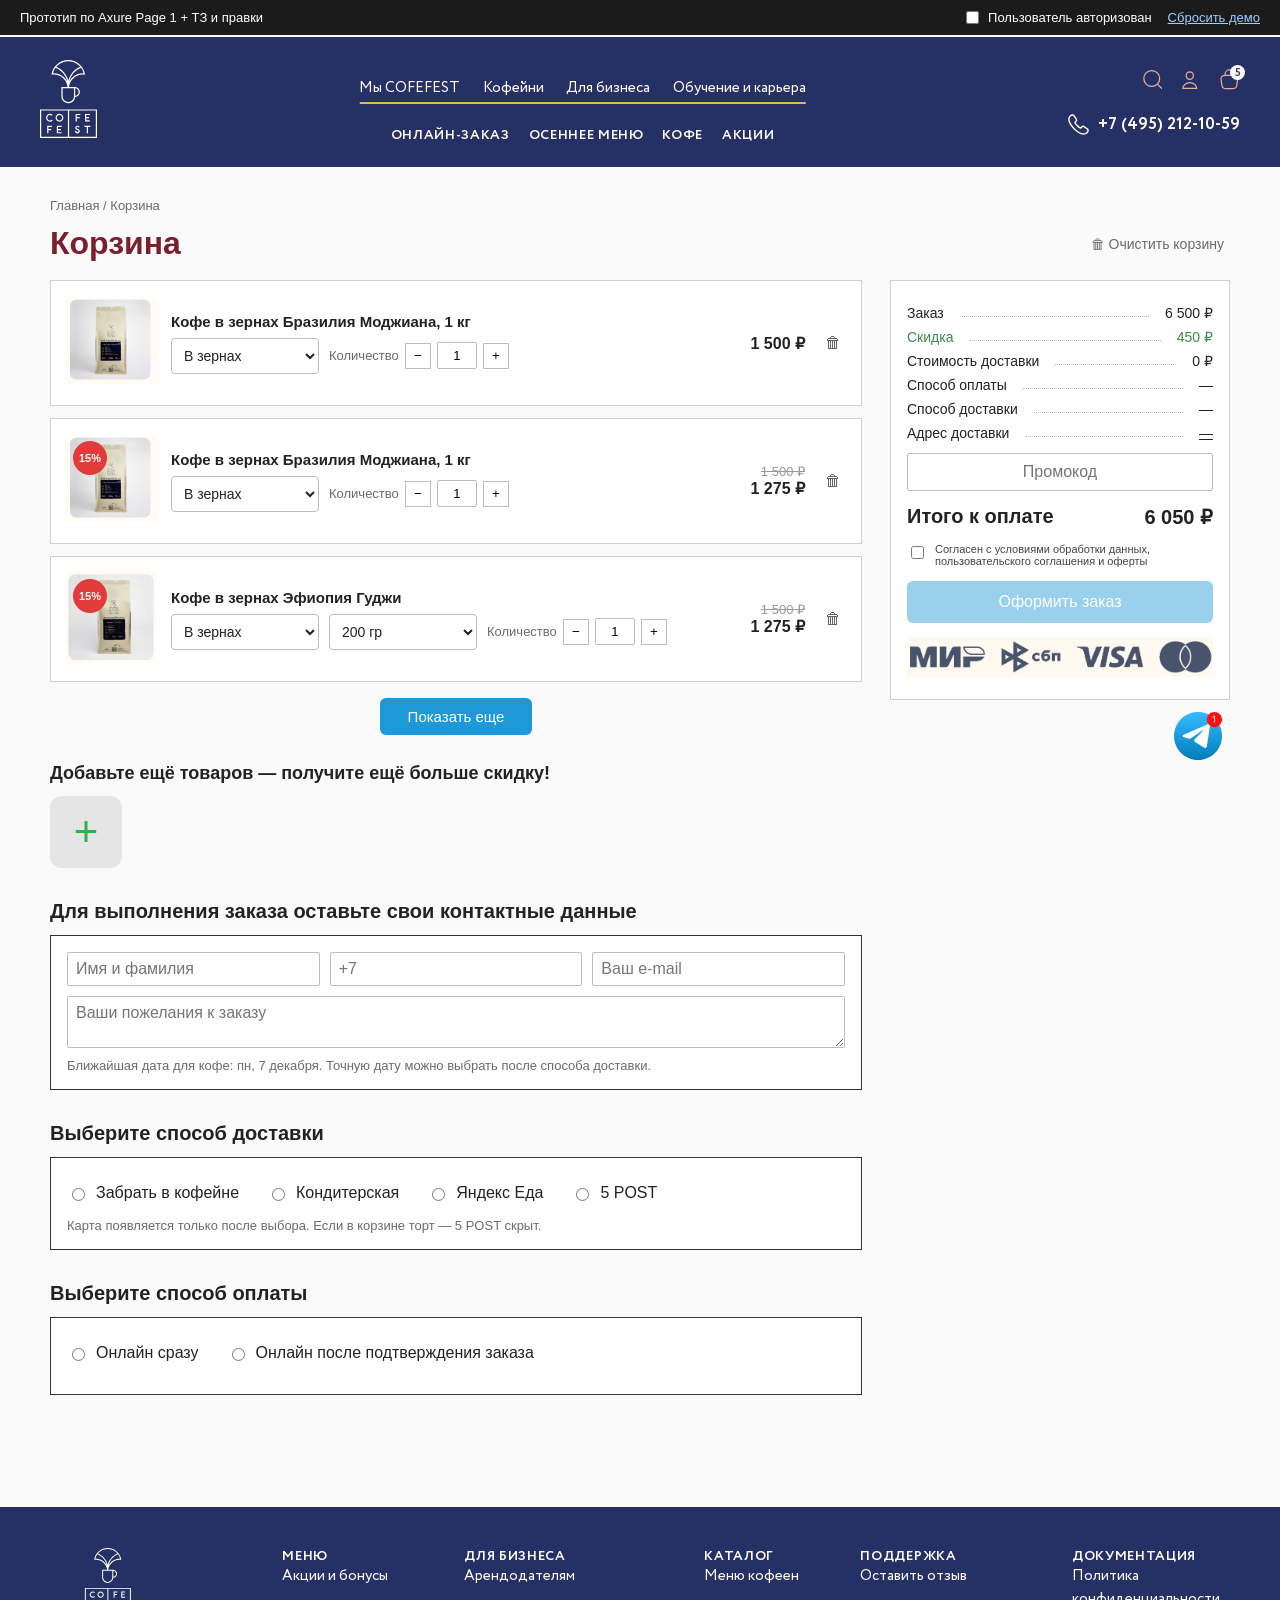
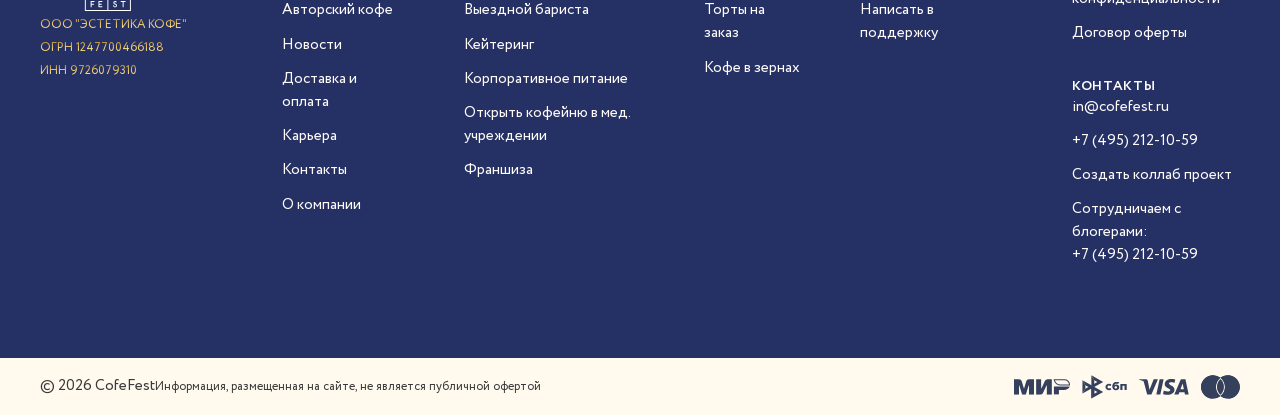
==== commit c05abed6: "Update SVG usage in HTML files and enhance header styles with new font paths" ====
--- a/cart.html
+++ b/cart.html
@@ -81,10 +81,10 @@
                 <label>
                     <input class="header__search-input" type="text" placeholder="Поиск">
                     <button type="button" class="header__search-enter-icon">
-                        <svg class="search-arrow"><use xlink:href="sprite.svg#slim-arrow"></use></svg>
+                        <svg class="search-arrow"><use href="sprite.svg#slim-arrow" xlink:href="sprite.svg#slim-arrow"></use></svg>
                     </button>
                     <button type="button" class="header__search-close-icon">
-                        <svg class="crest"><use xlink:href="sprite.svg#crest"></use></svg>
+                        <svg class="crest"><use href="sprite.svg#crest" xlink:href="sprite.svg#crest"></use></svg>
                     </button>
                 </label>
             </div>
@@ -113,18 +113,18 @@
                 <svg viewBox="0 0 21 21" xmlns="http://www.w3.org/2000/svg"><path d="M19.6198 2.26307C19.4692 2.13402 19.2859 2.04832 19.0897 2.01527C18.8935 1.98221 18.6919 2.00307 18.5068 2.07557L1.69345 8.62667C1.47366 8.71231 1.28774 8.86623 1.1635 9.0654C1.03927 9.26458 0.98341 9.49829 1.00428 9.73158C1.02515 9.96487 1.12162 10.1852 1.27927 10.3596C1.43691 10.5339 1.64725 10.653 1.87881 10.6989L6.44244 11.6042V17.1911C6.44016 17.406 6.50336 17.6166 6.62377 17.7953C6.74418 17.9741 6.91619 18.1126 7.11729 18.1927C7.25201 18.2487 7.39654 18.2777 7.54259 18.278C7.68531 18.2776 7.82652 18.2491 7.95803 18.1941C8.08954 18.1391 8.20873 18.0587 8.30867 17.9577L10.9138 15.3739L14.7577 18.7288C14.9557 18.9032 15.2114 18.9997 15.4763 19C15.5915 18.9999 15.7059 18.9819 15.8154 18.9466C15.9961 18.8898 16.1586 18.787 16.2867 18.6484C16.4148 18.5099 16.504 18.3404 16.5454 18.157L19.9721 3.32694C20.0168 3.13461 20.0076 2.93381 19.9456 2.74628C19.8835 2.55875 19.7708 2.39165 19.6198 2.26307ZM1.73024 9.66769C1.72117 9.58961 1.73892 9.51079 1.78061 9.44395C1.8223 9.37712 1.8855 9.32619 1.95999 9.29939L17.372 3.29427L6.72233 10.9226L2.02173 9.99019C1.94365 9.97679 1.8724 9.93767 1.81951 9.87915C1.76661 9.82063 1.73516 9.74613 1.73024 9.66769ZM7.7933 17.4466C7.74234 17.4971 7.67741 17.5316 7.60673 17.5455C7.53604 17.5595 7.46278 17.5523 7.39619 17.525C7.32961 17.4976 7.2727 17.4513 7.23266 17.3918C7.19262 17.3324 7.17125 17.2625 7.17125 17.1911V12.1074L10.3656 14.8954L7.7933 17.4466ZM19.2617 3.16546L15.835 17.9955C15.8209 18.0565 15.7911 18.1129 15.7484 18.159C15.7058 18.2052 15.6518 18.2395 15.5917 18.2587C15.5316 18.278 15.4675 18.2814 15.4057 18.2686C15.3439 18.2559 15.2865 18.2275 15.2391 18.1861L7.39037 11.3358L19.2028 2.8746C19.2339 2.91565 19.2553 2.96308 19.2655 3.01341C19.2757 3.06374 19.2744 3.1157 19.2617 3.16546Z"></path></svg>
             </a>
             <button type="button" class="header__search desktop" id="header-search">
-                <svg class="search-icon"><use xlink:href="sprite.svg#search-header"></use></svg>
+                <svg class="search-icon"><use href="sprite.svg#search-header" xlink:href="sprite.svg#search-header"></use></svg>
             </button>
             <a href="https://cofefest.ru/personal/" class="header__account" title="Аккаунт пользователя">
-                <svg class="profile"><use xlink:href="sprite.svg#profile"></use></svg>
+                <svg class="profile"><use href="sprite.svg#profile" xlink:href="sprite.svg#profile"></use></svg>
             </a>
             <a href="cart.html" class="header__cart" title="Корзина">
-                <svg class="bag"><use xlink:href="sprite.svg#bag"></use></svg>
+                <svg class="bag"><use href="sprite.svg#bag" xlink:href="sprite.svg#bag"></use></svg>
                 <div class="header__cart-value"><span data-cart-count>0</span></div>
             </a>
         </div>
         <a href="tel:+74952121059" class="header__right-tel-link desktop" title="Контактный телефон">
-            <svg class="phone-icon"><use xlink:href="sprite.svg#phone"></use></svg>
+            <svg class="phone-icon"><use href="sprite.svg#phone" xlink:href="sprite.svg#phone"></use></svg>
             <span>+7 (495) 212-10-59</span>
         </a>
     </div>
@@ -138,7 +138,7 @@
             <div class="acc-item">
                 <div class="acc-head">
                     <p class="heading4">Интернет-магазин</p>
-                    <svg class="arrow"><use xlink:href="sprite.svg#arrow"></use></svg>
+                    <svg class="arrow"><use href="sprite.svg#arrow" xlink:href="sprite.svg#arrow"></use></svg>
                 </div>
                 <div class="acc-content menu">
                     <div class="content">
@@ -149,7 +149,7 @@
             <div class="acc-item">
                 <div class="acc-head">
                     <p class="heading4">Адреса кофеен</p>
-                    <svg class="arrow"><use xlink:href="sprite.svg#arrow"></use></svg>
+                    <svg class="arrow"><use href="sprite.svg#arrow" xlink:href="sprite.svg#arrow"></use></svg>
                 </div>
                 <div class="acc-content menu">
                     <div class="content">
@@ -160,7 +160,7 @@
             <div class="acc-item">
                 <div class="acc-head">
                     <p class="heading4">Акции</p>
-                    <svg class="arrow"><use xlink:href="sprite.svg#arrow"></use></svg>
+                    <svg class="arrow"><use href="sprite.svg#arrow" xlink:href="sprite.svg#arrow"></use></svg>
                 </div>
                 <div class="acc-content menu">
                     <div class="content">
@@ -171,7 +171,7 @@
             <div class="acc-item">
                 <div class="acc-head">
                     <p class="heading4">О компании</p>
-                    <svg class="arrow"><use xlink:href="sprite.svg#arrow"></use></svg>
+                    <svg class="arrow"><use href="sprite.svg#arrow" xlink:href="sprite.svg#arrow"></use></svg>
                 </div>
                 <div class="acc-content menu">
                     <div class="content">
@@ -186,7 +186,7 @@
             <div class="acc-item">
                 <div class="acc-head">
                     <p class="heading4">Услуги</p>
-                    <svg class="arrow"><use xlink:href="sprite.svg#arrow"></use></svg>
+                    <svg class="arrow"><use href="sprite.svg#arrow" xlink:href="sprite.svg#arrow"></use></svg>
                 </div>
                 <div class="acc-content menu">
                     <div class="content">
@@ -204,7 +204,7 @@
             <div class="acc-item">
                 <div class="acc-head">
                     <p class="heading4">Меню кофеен</p>
-                    <svg class="arrow"><use xlink:href="sprite.svg#arrow"></use></svg>
+                    <svg class="arrow"><use href="sprite.svg#arrow" xlink:href="sprite.svg#arrow"></use></svg>
                 </div>
                 <div class="acc-content menu">
                     <div class="content">
@@ -215,7 +215,7 @@
             <div class="acc-item">
                 <div class="acc-head">
                     <p class="heading4">Кофе в зёрнах</p>
-                    <svg class="arrow"><use xlink:href="sprite.svg#arrow"></use></svg>
+                    <svg class="arrow"><use href="sprite.svg#arrow" xlink:href="sprite.svg#arrow"></use></svg>
                 </div>
                 <div class="acc-content menu">
                     <div class="content">
--- a/css/header.css
+++ b/css/header.css
@@ -1,13 +1,13 @@
 @font-face {
   font-family: Circe;
-  src: url("https://cofefest.ru/local/templates/cofefest/src/css/Circe-Regular.woff2") format("woff2");
+  src: url("fonts/Circe-Regular.woff2") format("woff2");
   font-weight: 400;
   font-style: normal;
   font-display: swap;
 }
 @font-face {
   font-family: Circe;
-  src: url("https://cofefest.ru/local/templates/cofefest/src/css/Circe-Bold.woff2") format("woff2");
+  src: url("fonts/Circe-Bold.woff2") format("woff2");
   font-weight: 700;
   font-style: normal;
   font-display: swap;
@@ -33,8 +33,14 @@
 }
 .header ul {
   list-style: none;
+  padding: 0;
+}
+.header ul.header__top-list {
+  margin-bottom: 3.6rem;
+}
+.header ul.header__bottom-list,
+.header ul.services-popup-list {
   margin: 0;
-  padding: 0;
 }
 .header a {
   text-decoration: none;
@@ -460,7 +466,38 @@
 .header__search svg {
     width: 2.8rem;
     height: 2.8rem;
-    fill: #e6af9a
+    display: block;
+}
+.header .search-icon {
+    fill: #fff9ee;
+    width: 2.8rem;
+    height: 2.8rem;
+    stroke: #e6af9a;
+    stroke-width: 1.5;
+    stroke-linecap: round;
+    stroke-linejoin: round;
+}
+.header .profile {
+    width: 2.8rem;
+    height: 2.8rem;
+    stroke-width: 1.5;
+    fill: transparent;
+    stroke: #e6af9a;
+}
+.header .bag {
+    width: 2.8rem;
+    height: 2.8rem;
+    stroke: #e6af9a;
+    stroke-width: 1.5;
+    stroke-linecap: round;
+    stroke-linejoin: round;
+    fill: none;
+}
+.header .phone-icon {
+    stroke: #fff9ee;
+    stroke-width: 1.5;
+    stroke-miterlimit: 10;
+    fill: none;
 }
 
 @media (max-width:48em) {
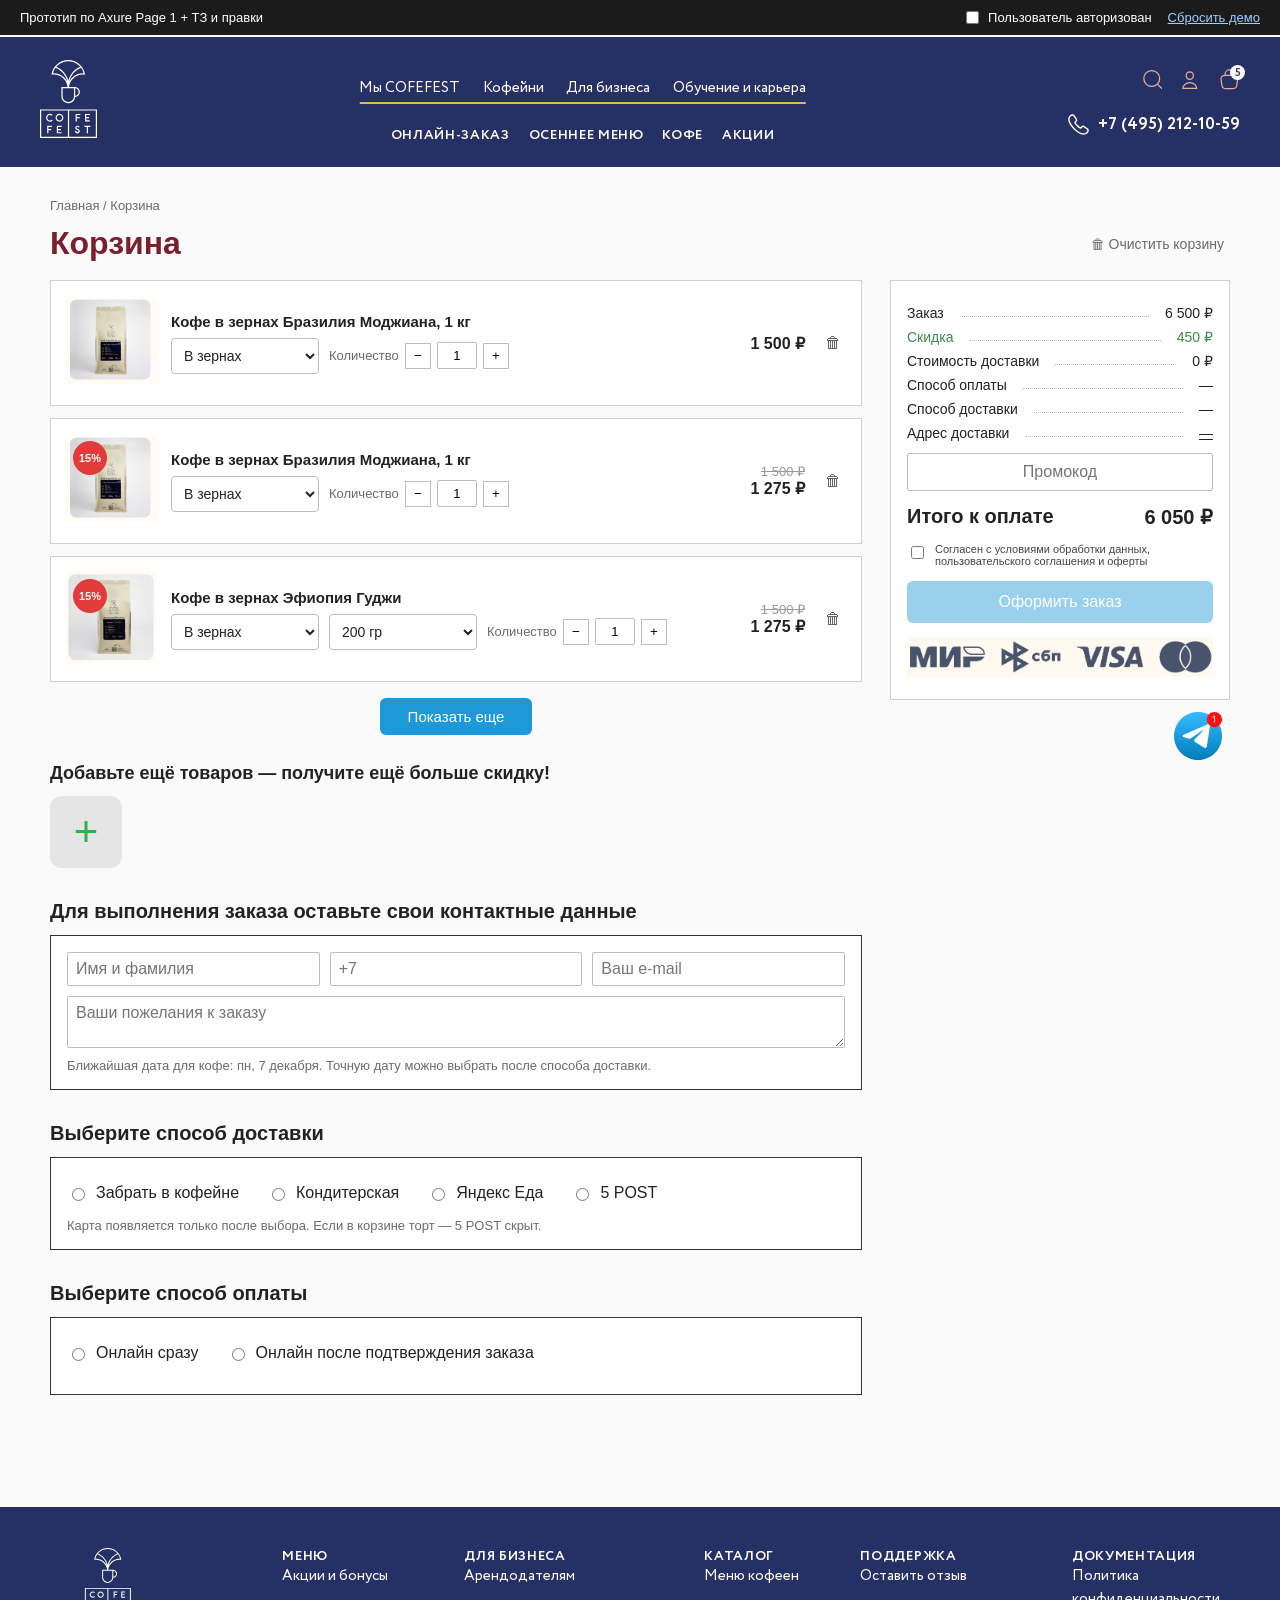
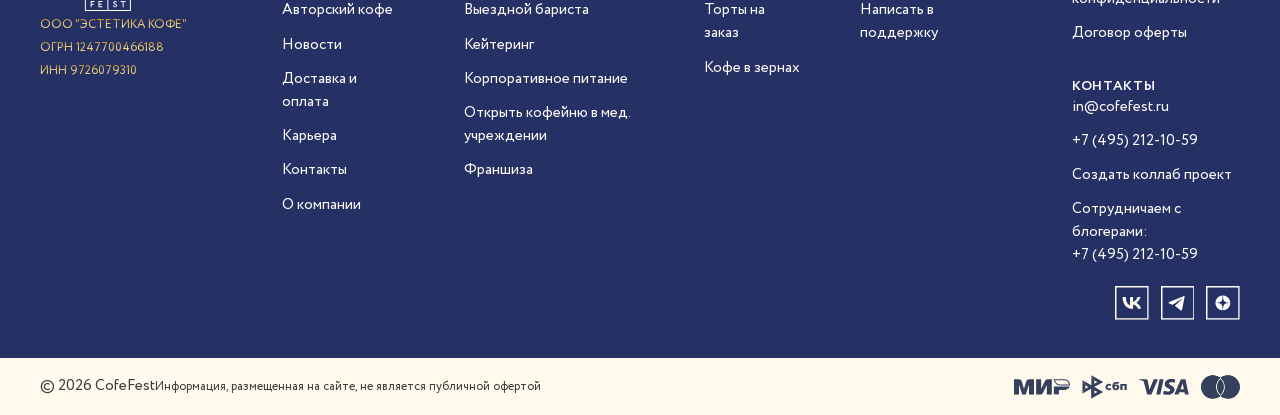
==== commit ca7591cf: "вывфвы" ====
--- a/cart.html
+++ b/cart.html
@@ -43,36 +43,36 @@
             <li class="header__top-list__item">
                 <span class="header__top-list__item-link menu">Мы COFEFEST</span>
                 <nav class="services-popup-list">
-                    <a href="https://cofefest.ru/about-us/" title="О нас"><span>О нас</span></a>
-                    <a href="https://cofefest.ru/news/" title="Новости"><span>Новости</span></a>
-                    <a href="https://cofefest.ru/gallery/" title="Галерея"><span>Галерея</span></a>
+                    <a href="index.html" title="О нас"><span>О нас</span></a>
+                    <a href="index.html" title="Новости"><span>Новости</span></a>
+                    <a href="index.html" title="Галерея"><span>Галерея</span></a>
                 </nav>
             </li>
             <li class="header__top-list__item">
                 <span class="header__top-list__item-link menu">Кофейни</span>
                 <nav class="services-popup-list">
-                    <a href="https://cofefest.ru/menu/" title="Меню"><span>Меню</span></a>
-                    <a href="https://cofefest.ru/menu/avtorskiy-kofe/" title="Авторский кофе"><span>Авторский кофе</span></a>
-                    <a href="https://cofefest.ru/contacts/" title="Наши адреса"><span>Наши адреса</span></a>
+                    <a href="index.html" title="Меню"><span>Меню</span></a>
+                    <a href="index.html" title="Авторский кофе"><span>Авторский кофе</span></a>
+                    <a href="index.html" title="Наши адреса"><span>Наши адреса</span></a>
                 </nav>
             </li>
             <li class="header__top-list__item">
                 <span class="header__top-list__item-link menu">Для бизнеса</span>
                 <nav class="services-popup-list">
-                    <a href="https://cofefest.ru/events/cupping/" title="Каппинг"><span>Каппинг</span></a>
-                    <a href="https://cofefest.ru/business/" title="Для бизнеса"><span>Для бизнеса</span></a>
-                    <a href="https://cofefest.ru/services/franchise/" title="Франшиза"><span>Франшиза</span></a>
-                    <a href="https://cofefest.ru/services/coffee_wholesale/" title="Кофе для бизнеса"><span>Кофе для бизнеса</span></a>
-                    <a href="https://cofefest.ru/services/corpo-food/" title="Корпоративное питание"><span>Корпоративное питание</span></a>
-                    <a href="https://cofefest.ru/services/catering/" title="Кейтеринг"><span>Кейтеринг</span></a>
-                    <a href="https://cofefest.ru/services/barista/" title="Выездной бариста"><span>Выездной бариста</span></a>
-                    <a href="https://cofefest.ru/catalog/kofemashiny/" title="Оборудование"><span>Оборудование</span></a>
+                    <a href="index.html" title="Каппинг"><span>Каппинг</span></a>
+                    <a href="index.html" title="Для бизнеса"><span>Для бизнеса</span></a>
+                    <a href="index.html" title="Франшиза"><span>Франшиза</span></a>
+                    <a href="index.html" title="Кофе для бизнеса"><span>Кофе для бизнеса</span></a>
+                    <a href="index.html" title="Корпоративное питание"><span>Корпоративное питание</span></a>
+                    <a href="index.html" title="Кейтеринг"><span>Кейтеринг</span></a>
+                    <a href="index.html" title="Выездной бариста"><span>Выездной бариста</span></a>
+                    <a href="index.html" title="Оборудование"><span>Оборудование</span></a>
                 </nav>
             </li>
             <li class="header__top-list__item">
                 <span class="header__top-list__item-link menu">Обучение и карьера</span>
                 <nav class="services-popup-list">
-                    <a href="https://cofefest.ru/jobs/" title="Карьера"><span>Карьера</span></a>
+                    <a href="index.html" title="Карьера"><span>Карьера</span></a>
                 </nav>
             </li>
         </ul>
@@ -94,16 +94,16 @@
         </div>
         <ul class="header__bottom-list">
             <li class="header__bottom-list__item menu">
-                <a href="https://cofefest.ru/catalog/internet-magazin/" class="header__bottom-list__item-link heading5" title="Онлайн-заказ">Онлайн-заказ</a>
+                <a href="index.html" class="header__bottom-list__item-link heading5" title="Онлайн-заказ">Онлайн-заказ</a>
             </li>
             <li class="header__bottom-list__item menu">
-                <a href="https://cofefest.ru/catalog/osennee-menyu/" class="header__bottom-list__item-link heading5" title="Осеннее меню">Осеннее меню</a>
+                <a href="index.html" class="header__bottom-list__item-link heading5" title="Осеннее меню">Осеннее меню</a>
             </li>
             <li class="header__bottom-list__item menu">
-                <a href="https://cofefest.ru/catalog/svezheobzharennyy-kofe/" class="header__bottom-list__item-link heading5" title="Кофе">Кофе</a>
+                <a href="index.html" class="header__bottom-list__item-link heading5" title="Кофе">Кофе</a>
             </li>
             <li class="header__bottom-list__item menu">
-                <a href="https://cofefest.ru/stocks/" class="header__bottom-list__item-link heading5" title="Акции">Акции</a>
+                <a href="index.html" class="header__bottom-list__item-link heading5" title="Акции">Акции</a>
             </li>
         </ul>
     </nav>
@@ -115,7 +115,7 @@
             <button type="button" class="header__search desktop" id="header-search">
                 <svg class="search-icon"><use href="sprite.svg#search-header" xlink:href="sprite.svg#search-header"></use></svg>
             </button>
-            <a href="https://cofefest.ru/personal/" class="header__account" title="Аккаунт пользователя">
+            <a href="index.html" class="header__account" title="Аккаунт пользователя">
                 <svg class="profile"><use href="sprite.svg#profile" xlink:href="sprite.svg#profile"></use></svg>
             </a>
             <a href="cart.html" class="header__cart" title="Корзина">
@@ -142,7 +142,7 @@
                 </div>
                 <div class="acc-content menu">
                     <div class="content">
-                        <a href="https://cofefest.ru/catalog/internet-magazin/" title="Интернет-магазин" class="burger-menu__link">Интернет-магазин</a>
+                        <a href="index.html" title="Интернет-магазин" class="burger-menu__link">Интернет-магазин</a>
                     </div>
                 </div>
             </div>
@@ -153,7 +153,7 @@
                 </div>
                 <div class="acc-content menu">
                     <div class="content">
-                        <a href="https://cofefest.ru/contacts/" title="Адреса кофеен" class="burger-menu__link">Адреса кофеен</a>
+                        <a href="index.html" title="Адреса кофеен" class="burger-menu__link">Адреса кофеен</a>
                     </div>
                 </div>
             </div>
@@ -164,7 +164,7 @@
                 </div>
                 <div class="acc-content menu">
                     <div class="content">
-                        <a href="https://cofefest.ru/stocks/" title="Акции" class="burger-menu__link">Акции</a>
+                        <a href="index.html" title="Акции" class="burger-menu__link">Акции</a>
                     </div>
                 </div>
             </div>
@@ -175,11 +175,11 @@
                 </div>
                 <div class="acc-content menu">
                     <div class="content">
-                        <a href="https://cofefest.ru/authors_coffee/" title="Авторский кофе" class="burger-menu__link">Авторский кофе</a>
-                        <a href="https://cofefest.ru/about-us/" title="О нас" class="burger-menu__link">О нас</a>
-                        <a href="https://cofefest.ru/news/" title="Новости" class="burger-menu__link">Новости</a>
-                        <a href="https://cofefest.ru/jobs/" title="Карьера" class="burger-menu__link">Карьера</a>
-                        <a href="https://cofefest.ru/shipping-and-payment/" title="Доставка и оплата" class="burger-menu__link">Доставка и оплата</a>
+                        <a href="index.html" title="Авторский кофе" class="burger-menu__link">Авторский кофе</a>
+                        <a href="index.html" title="О нас" class="burger-menu__link">О нас</a>
+                        <a href="index.html" title="Новости" class="burger-menu__link">Новости</a>
+                        <a href="index.html" title="Карьера" class="burger-menu__link">Карьера</a>
+                        <a href="index.html" title="Доставка и оплата" class="burger-menu__link">Доставка и оплата</a>
                     </div>
                 </div>
             </div>
@@ -190,14 +190,14 @@
                 </div>
                 <div class="acc-content menu">
                     <div class="content">
-                        <a href="https://cofefest.ru/events/cupping/" title="Каппинг" class="burger-menu__link">Каппинг</a>
-                        <a href="https://cofefest.ru/services/franchise/" title="Франшиза" class="burger-menu__link">Франшиза</a>
-                        <a href="https://cofefest.ru/business/" title="Для бизнеса" class="burger-menu__link">Для бизнеса</a>
-                        <a href="https://cofefest.ru/services/coffee_wholesale/" title="Кофе для бизнеса" class="burger-menu__link">Кофе для бизнеса</a>
-                        <a href="https://cofefest.ru/services/corpo-food/" title="Корпоративное питание" class="burger-menu__link">Корпоративное питание</a>
-                        <a href="https://cofefest.ru/services/catering/" title="Кейтеринг" class="burger-menu__link">Кейтеринг</a>
-                        <a href="https://cofefest.ru/services/barista/" title="Выездной бариста" class="burger-menu__link">Выездной бариста</a>
-                        <a href="https://cofefest.ru/catalog/kofemashiny/" title="Оборудование" class="burger-menu__link">Оборудование</a>
+                        <a href="index.html" title="Каппинг" class="burger-menu__link">Каппинг</a>
+                        <a href="index.html" title="Франшиза" class="burger-menu__link">Франшиза</a>
+                        <a href="index.html" title="Для бизнеса" class="burger-menu__link">Для бизнеса</a>
+                        <a href="index.html" title="Кофе для бизнеса" class="burger-menu__link">Кофе для бизнеса</a>
+                        <a href="index.html" title="Корпоративное питание" class="burger-menu__link">Корпоративное питание</a>
+                        <a href="index.html" title="Кейтеринг" class="burger-menu__link">Кейтеринг</a>
+                        <a href="index.html" title="Выездной бариста" class="burger-menu__link">Выездной бариста</a>
+                        <a href="index.html" title="Оборудование" class="burger-menu__link">Оборудование</a>
                     </div>
                 </div>
             </div>
@@ -208,7 +208,7 @@
                 </div>
                 <div class="acc-content menu">
                     <div class="content">
-                        <a href="https://cofefest.ru/menu/" title="Меню кофеен" class="burger-menu__link">Меню кофеен</a>
+                        <a href="index.html" title="Меню кофеен" class="burger-menu__link">Меню кофеен</a>
                     </div>
                 </div>
             </div>
@@ -219,7 +219,7 @@
                 </div>
                 <div class="acc-content menu">
                     <div class="content">
-                        <a href="https://cofefest.ru/catalog/zernovoy-kofe-1-kg/" title="Кофе зерновой" class="burger-menu__link">Кофе зерновой</a>
+                        <a href="index.html" title="Кофе зерновой" class="burger-menu__link">Кофе зерновой</a>
                     </div>
                 </div>
             </div>
@@ -323,25 +323,25 @@
                 <p class="footer__top-block__heading heading5">Меню</p>
                 <ul class="footer__top-block__list">
                                         <li class="footer__top-block__list-item">
-                                                                                    <a id="" href="https://cofefest.ru/stocks/" title="Акции и бонусы" class="menu">Акции и бонусы</a>
-                                                                        </li>
-                                        <li class="footer__top-block__list-item">
-                                                                                    <a id="" href="https://cofefest.ru/menu/avtorskiy-kofe/" title="Авторский кофе" class="menu">Авторский кофе</a>
-                                                                        </li>
-                                        <li class="footer__top-block__list-item">
-                                                                                    <a id="" href="https://cofefest.ru/news/" title="Новости" class="menu">Новости</a>
-                                                                        </li>
-                                        <li class="footer__top-block__list-item">
-                                                                                    <a id="" href="https://cofefest.ru/shipping-and-payment/" title="Доставка и оплата" class="menu">Доставка и оплата</a>
-                                                                        </li>
-                                        <li class="footer__top-block__list-item">
-                                                                                    <a id="" href="https://cofefest.ru/jobs/" title="Карьера" class="menu">Карьера</a>
-                                                                        </li>
-                                        <li class="footer__top-block__list-item">
-                                                                                    <a id="" href="https://cofefest.ru/contacts/" title="Контакты" class="menu">Контакты</a>
-                                                                        </li>
-                                        <li class="footer__top-block__list-item">
-                                                                                    <a id="" href="https://cofefest.ru/about-us/" title="О компании" class="menu">О компании</a>
+                                                                                    <a id="" href="index.html" title="Акции и бонусы" class="menu">Акции и бонусы</a>
+                                                                        </li>
+                                        <li class="footer__top-block__list-item">
+                                                                                    <a id="" href="index.html" title="Авторский кофе" class="menu">Авторский кофе</a>
+                                                                        </li>
+                                        <li class="footer__top-block__list-item">
+                                                                                    <a id="" href="index.html" title="Новости" class="menu">Новости</a>
+                                                                        </li>
+                                        <li class="footer__top-block__list-item">
+                                                                                    <a id="" href="index.html" title="Доставка и оплата" class="menu">Доставка и оплата</a>
+                                                                        </li>
+                                        <li class="footer__top-block__list-item">
+                                                                                    <a id="" href="index.html" title="Карьера" class="menu">Карьера</a>
+                                                                        </li>
+                                        <li class="footer__top-block__list-item">
+                                                                                    <a id="" href="index.html" title="Контакты" class="menu">Контакты</a>
+                                                                        </li>
+                                        <li class="footer__top-block__list-item">
+                                                                                    <a id="" href="index.html" title="О компании" class="menu">О компании</a>
                                                                         </li>
                                     </ul>
                             </div>
@@ -349,22 +349,22 @@
                 <p class="footer__top-block__heading heading5">Для Бизнеса</p>
                 <ul class="footer__top-block__list">
                                         <li class="footer__top-block__list-item">
-                                                                                    <a id="" href="https://cofefest.ru/business/" title="Арендодателям" class="menu">Арендодателям</a>
-                                                                        </li>
-                                        <li class="footer__top-block__list-item">
-                                                                                    <a id="" href="https://cofefest.ru/services/barista/" title="Выездной бариста" class="menu">Выездной бариста</a>
-                                                                        </li>
-                                        <li class="footer__top-block__list-item">
-                                                                                    <a id="" href="https://cofefest.ru/services/catering/" title="Кейтеринг" class="menu">Кейтеринг</a>
-                                                                        </li>
-                                        <li class="footer__top-block__list-item">
-                                                                                    <a id="" href="https://cofefest.ru/services/corpo-food/" title="Корпоративное питание" class="menu">Корпоративное питание</a>
-                                                                        </li>
-                                        <li class="footer__top-block__list-item">
-                                                                                    <a id="" href="https://cofefest.ru/business/" title="Открыть кофейню в мед. учреждении" class="menu">Открыть кофейню в мед. учреждении</a>
-                                                                        </li>
-                                        <li class="footer__top-block__list-item">
-                                                                                    <a id="" href="https://cofefest.ru/services/franchise/" title="Франшиза" class="menu">Франшиза</a>
+                                                                                    <a id="" href="index.html" title="Арендодателям" class="menu">Арендодателям</a>
+                                                                        </li>
+                                        <li class="footer__top-block__list-item">
+                                                                                    <a id="" href="index.html" title="Выездной бариста" class="menu">Выездной бариста</a>
+                                                                        </li>
+                                        <li class="footer__top-block__list-item">
+                                                                                    <a id="" href="index.html" title="Кейтеринг" class="menu">Кейтеринг</a>
+                                                                        </li>
+                                        <li class="footer__top-block__list-item">
+                                                                                    <a id="" href="index.html" title="Корпоративное питание" class="menu">Корпоративное питание</a>
+                                                                        </li>
+                                        <li class="footer__top-block__list-item">
+                                                                                    <a id="" href="index.html" title="Открыть кофейню в мед. учреждении" class="menu">Открыть кофейню в мед. учреждении</a>
+                                                                        </li>
+                                        <li class="footer__top-block__list-item">
+                                                                                    <a id="" href="index.html" title="Франшиза" class="menu">Франшиза</a>
                                                                         </li>
                                     </ul>
                             </div>
@@ -372,13 +372,13 @@
                 <p class="footer__top-block__heading heading5">Каталог</p>
                 <ul class="footer__top-block__list">
                                         <li class="footer__top-block__list-item">
-                                                                                    <a id="" href="https://cofefest.ru/menu/" title="Меню кофеен" class="menu">Меню кофеен</a>
-                                                                        </li>
-                                        <li class="footer__top-block__list-item">
-                                                                                    <a id="" href="https://cofefest.ru/catalog/torty-na-zakaz/" title="Торты на заказ" class="menu">Торты на заказ</a>
-                                                                        </li>
-                                        <li class="footer__top-block__list-item">
-                                                                                    <a id="" href="https://cofefest.ru/catalog/internet-magazin/#svezheobzharennyy-kofe" title="Кофе в зернах" class="menu">Кофе в зернах</a>
+                                                                                    <a id="" href="index.html" title="Меню кофеен" class="menu">Меню кофеен</a>
+                                                                        </li>
+                                        <li class="footer__top-block__list-item">
+                                                                                    <a id="" href="index.html" title="Торты на заказ" class="menu">Торты на заказ</a>
+                                                                        </li>
+                                        <li class="footer__top-block__list-item">
+                                                                                    <a id="" href="index.html" title="Кофе в зернах" class="menu">Кофе в зернах</a>
                                                                         </li>
                                     </ul>
                             </div>
@@ -398,10 +398,10 @@
                     <p class="footer__top-block__heading heading5">Документация</p>
                     <ul class="footer__top-block__list">
                                                 <li class="footer__top-block__list-item">
-                                                        <a href="https://cofefest.ru/upload/iblock/f77/sqdzjs06n6tulz9ggl7v3mfnx6jhd852.pdf" target="_blank" class="menu" title="Политика конфиденциальности">Политика конфиденциальности</a>
+                                                        <a href="assets/docs/privacy.pdf" target="_blank" class="menu" title="Политика конфиденциальности">Политика конфиденциальности</a>
                                                     </li>
                                                 <li class="footer__top-block__list-item">
-                                                        <a href="https://cofefest.ru/upload/iblock/92c/dfxg22h7ixfvn010tc70v5wwu5s9t4zz.pdf" target="_blank" class="menu" title="Договор оферты">Договор оферты</a>
+                                                        <a href="assets/docs/offer.pdf" target="_blank" class="menu" title="Договор оферты">Договор оферты</a>
                                                     </li>
                                             </ul>
                 </div>                <div class="footer__top-block block5">
@@ -425,7 +425,7 @@
                    <li class="footer__top-social__item">
                     <a href="https://rutube.ru/channel/65639700" target="_blank" title="rutube" class="footer__top-social__item-link">
                         <!--svg class="icon-link">
-                            <use xlink:href="https://cofefest.ru/sprite.svg#youtube" />
+                            <use xlink:href="sprite.svg#youtube" />
                         </svg>-->
                     </a>
                 </li>	
@@ -433,21 +433,21 @@
                 <li class="footer__top-social__item">
                     <a href="https://vk.com/cofefest" target="_blank" title="vk" class="footer__top-social__item-link">
                         <svg>
-                            <use xlink:href="https://cofefest.ru/sprite.svg#vk" />
+                            <use xlink:href="sprite.svg#vk" />
                         </svg>
                     </a>
                 </li>
                 <li class="footer__top-social__item">
                     <a href="https://t.me/cofefest" target="_blank" title="telegram" class="footer__top-social__item-link">
                         <svg class="icon-link telegram">
-                            <use xlink:href="https://cofefest.ru/sprite.svg#telegram" />
+                            <use xlink:href="sprite.svg#telegram" />
                         </svg>
                     </a>
                 </li>
                 <li class="footer__top-social__item">
                     <a href="https://dzen.ru/cofefest" target="_blank" title="dzen" class="footer__top-social__item-link">
                         <svg class="icon-link">
-                            <use xlink:href="https://cofefest.ru/sprite.svg#dzen" />
+                            <use xlink:href="sprite.svg#dzen" />
                         </svg>
                     </a>
                 </li>
